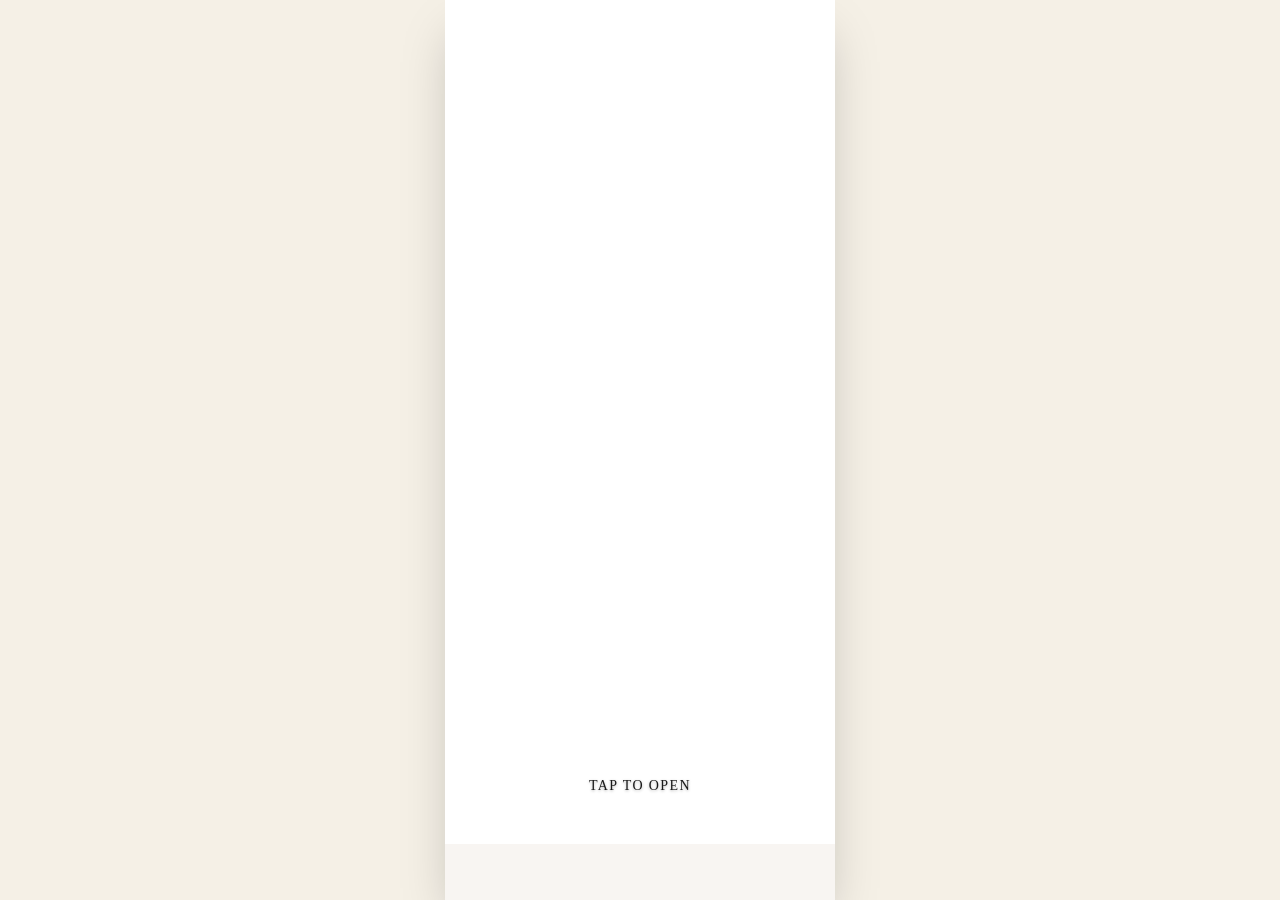
==== index.html @ 16e05631 "feat: add self-contained wedding invitation" ====
<!DOCTYPE html>
<html lang="en">
<head>
    <meta http-equiv="Content-Type" content="text/html; charset=UTF-8">
    <script>
      // Detect base path: if on GitHub Pages, use repository name subdirectory; otherwise use root
      const base = window.location.hostname.includes('github.io') ? '/wedding-Invitation/' : '/';
      document.write('<base href="' + base + '">');

      // SPA Routing Fix - ensures React Router knows how to serve /invite/... paths
      (function() {
        const path = window.location.pathname;
        if (path === base || path.endsWith('index.html')) {
          const targetPath = base + 'invite/demo-981d24';
          window.history.replaceState({}, '', targetPath);
        }
      })();
    </script>
    
    <meta name="viewport" content="width=device-width, initial-scale=1.0">
    <meta http-equiv="Cache-Control" content="no-cache, no-store, must-revalidate">
    <meta http-equiv="Pragma" content="no-cache">
    <meta http-equiv="Expires" content="0">
    <link rel="icon" type="image/x-icon" href="/assets/favicon.ico">
    <link rel="icon" type="image/svg+xml" href="/assets/favicon.ico">
    <link rel="apple-touch-icon" href="/assets/favicon.ico">
    <title>Our Wedding Invitation</title>
    <meta name="description" content="You are cordially invited to celebrate our special day with us.">
    <meta name="author" content="Ahmed & Hagar">

    <!-- Load Local Wedding Invitation Configuration -->
    <script src="/assets/invitation-config.js"></script>

    <!-- Google Fonts -->
    <link rel="preconnect" href="https://fonts.googleapis.com/">
    <link rel="preconnect" href="https://fonts.gstatic.com/" crossorigin="">
    <link href="/assets/css2" rel="stylesheet">
    <link rel="stylesheet" as="style" href="/assets/css2(1)" onload="this.onload=null;this.rel='stylesheet'">
    <noscript><link href="https://fonts.googleapis.com/css2?family=Alex+Brush&family=Cinzel:wght@400;500;600&family=Cormorant+Garamond:ital,wght@0,400;0,500;0,600;1,400;1,500&family=Dancing+Script:wght@400;500;600&family=Great+Vibes&family=Libre+Baskerville:ital,wght@0,400;0,700;1,400&family=Lora:ital,wght@0,400;0,500;0,600;1,400;1,500&family=Merriweather:ital,wght@0,300;0,400;0,700;1,300;1,400&display=swap" rel="stylesheet"></noscript>

    <script type="module" crossorigin="" src="/assets/index--6NqYhMF.js"></script>
    <link rel="stylesheet" crossorigin="" href="/assets/index-CdUtDg8Z.css">
</head>

<body>
    <div id="root">
      <div role="region" aria-label="Notifications (F8)" tabindex="-1" style="pointer-events: none;">
        <ol tabindex="-1" class="fixed top-0 z-[100] flex max-h-screen w-full flex-col-reverse p-4 sm:bottom-0 sm:right-0 sm:top-auto sm:flex-col md:max-w-[420px]"></ol>
      </div>
      <section aria-label="Notifications alt+T" tabindex="-1" aria-live="polite" aria-relevant="additions text" aria-atomic="false"></section>
      <div class="min-h-[100dvh] bg-[#f5f0e6] flex justify-center overflow-x-hidden">
        <div class="bg-background relative shadow-2xl overflow-hidden" style="opacity: 1; font-family: 'Cinzel Decorative'; width: min(100vw, 390px); min-height: 100dvh; max-width: 390px;">
          <div class="w-full overflow-hidden relative" style="height: 844px; background-color: rgb(255, 255, 255);">
            <div class="absolute inset-0 overflow-hidden" style="opacity: 0; transition: opacity 700ms ease-in; z-index: -1;">
              <video src="./assets/palm-zoom-theme-CXFg41UQ.mp4" class="absolute inset-0 w-full h-full" playsinline="" loop="" preload="auto" style="object-fit: cover;"></video>
              <div class="absolute inset-0" style="background-color: rgba(0, 0, 0, 0.1);"></div>
            </div>
            <div class="absolute inset-0 transition-opacity duration-500" style="opacity: 0; background: linear-gradient(135deg, rgb(245, 240, 230) 0%, rgb(235, 229, 217) 25%, rgb(232, 226, 213) 50%, rgb(240, 234, 217) 75%, rgb(245, 240, 230) 100%);">
              <div class="absolute inset-0" style="background-image: url(&quot;data:image/svg+xml,%3Csvg viewBox='0 0 200 200' xmlns='http://www.w3.org/2000/svg'%3E%3Cfilter id='noise'%3E%3CfeTurbulence type='fractalNoise' baseFrequency='0.65' numOctaves='3' stitchTiles='stitch'/%3E%3C/filter%3E%3Crect width='100%25' height='100%25' filter='url(%23noise)'/%3E%3C/svg%3E&quot;); opacity: 0.05; mix-blend-mode: multiply;"></div>
            </div>
            <div class="absolute inset-0 overflow-hidden" style="opacity: 1; transition: opacity 0.3s; z-index: 50; pointer-events: auto; background-color: transparent;">
              <video src="./assets/opening-animation.mp4" class="absolute inset-0 w-full h-full object-cover cursor-pointer" playsinline="" preload="auto" style="opacity: 1;"></video>
              <div class="absolute bottom-12 left-0 right-0 flex justify-center z-10" style="opacity: 1;">
                <p class="text-sm tracking-widest uppercase" style="color: rgb(26, 26, 26); font-family: Cinzel; text-shadow: rgba(0, 0, 0, 0.3) 0px 1px 3px;">Tap to open</p>
              </div>
            </div>
          </div>
        </div>
      </div>
    </div>
</body>
</html>
---- assets/index-CdUtDg8Z.css ----
@import"https://fonts.googleapis.com/css2?family=Playfair+Display:ital,wght@0,400;0,500;0,600;0,700;0,800;0,900;1,400;1,500&family=Inter:wght@300;400;500;600&family=Merriweather:ital,wght@0,300;0,400;0,700;1,300;1,400&family=Raleway:ital,wght@0,300;0,400;0,500;0,600;1,300;1,400&family=Abril+Fatface&family=Bebas+Neue&family=Oswald:wght@400;500;600;700&family=Righteous&family=Passion+One:wght@400;700;900&family=Bodoni+Moda:ital,wght@0,400;0,700;0,900;1,400;1,700&family=Cinzel+Decorative:wght@400;700;900&family=Yeseva+One&display=swap";*,:before,:after{--tw-border-spacing-x: 0;--tw-border-spacing-y: 0;--tw-translate-x: 0;--tw-translate-y: 0;--tw-rotate: 0;--tw-skew-x: 0;--tw-skew-y: 0;--tw-scale-x: 1;--tw-scale-y: 1;--tw-pan-x: ;--tw-pan-y: ;--tw-pinch-zoom: ;--tw-scroll-snap-strictness: proximity;--tw-gradient-from-position: ;--tw-gradient-via-position: ;--tw-gradient-to-position: ;--tw-ordinal: ;--tw-slashed-zero: ;--tw-numeric-figure: ;--tw-numeric-spacing: ;--tw-numeric-fraction: ;--tw-ring-inset: ;--tw-ring-offset-width: 0px;--tw-ring-offset-color: #fff;--tw-ring-color: rgb(59 130 246 / .5);--tw-ring-offset-shadow: 0 0 #0000;--tw-ring-shadow: 0 0 #0000;--tw-shadow: 0 0 #0000;--tw-shadow-colored: 0 0 #0000;--tw-blur: ;--tw-brightness: ;--tw-contrast: ;--tw-grayscale: ;--tw-hue-rotate: ;--tw-invert: ;--tw-saturate: ;--tw-sepia: ;--tw-drop-shadow: ;--tw-backdrop-blur: ;--tw-backdrop-brightness: ;--tw-backdrop-contrast: ;--tw-backdrop-grayscale: ;--tw-backdrop-hue-rotate: ;--tw-backdrop-invert: ;--tw-backdrop-opacity: ;--tw-backdrop-saturate: ;--tw-backdrop-sepia: ;--tw-contain-size: ;--tw-contain-layout: ;--tw-contain-paint: ;--tw-contain-style: }::backdrop{--tw-border-spacing-x: 0;--tw-border-spacing-y: 0;--tw-translate-x: 0;--tw-translate-y: 0;--tw-rotate: 0;--tw-skew-x: 0;--tw-skew-y: 0;--tw-scale-x: 1;--tw-scale-y: 1;--tw-pan-x: ;--tw-pan-y: ;--tw-pinch-zoom: ;--tw-scroll-snap-strictness: proximity;--tw-gradient-from-position: ;--tw-gradient-via-position: ;--tw-gradient-to-position: ;--tw-ordinal: ;--tw-slashed-zero: ;--tw-numeric-figure: ;--tw-numeric-spacing: ;--tw-numeric-fraction: ;--tw-ring-inset: ;--tw-ring-offset-width: 0px;--tw-ring-offset-color: #fff;--tw-ring-color: rgb(59 130 246 / .5);--tw-ring-offset-shadow: 0 0 #0000;--tw-ring-shadow: 0 0 #0000;--tw-shadow: 0 0 #0000;--tw-shadow-colored: 0 0 #0000;--tw-blur: ;--tw-brightness: ;--tw-contrast: ;--tw-grayscale: ;--tw-hue-rotate: ;--tw-invert: ;--tw-saturate: ;--tw-sepia: ;--tw-drop-shadow: ;--tw-backdrop-blur: ;--tw-backdrop-brightness: ;--tw-backdrop-contrast: ;--tw-backdrop-grayscale: ;--tw-backdrop-hue-rotate: ;--tw-backdrop-invert: ;--tw-backdrop-opacity: ;--tw-backdrop-saturate: ;--tw-backdrop-sepia: ;--tw-contain-size: ;--tw-contain-layout: ;--tw-contain-paint: ;--tw-contain-style: }*,:before,:after{box-sizing:border-box;border-width:0;border-style:solid;border-color:#e5e7eb}:before,:after{--tw-content: ""}html,:host{line-height:1.5;-webkit-text-size-adjust:100%;-moz-tab-size:4;-o-tab-size:4;tab-size:4;font-family:Inter,sans-serif;font-feature-settings:normal;font-variation-settings:normal;-webkit-tap-highlight-color:transparent}body{margin:0;line-height:inherit}hr{height:0;color:inherit;border-top-width:1px}abbr:where([title]){-webkit-text-decoration:underline dotted;text-decoration:underline dotted}h1,h2,h3,h4,h5,h6{font-size:inherit;font-weight:inherit}a{color:inherit;text-decoration:inherit}b,strong{font-weight:bolder}code,kbd,samp,pre{font-family:ui-monospace,SFMono-Regular,Menlo,Monaco,Consolas,Liberation Mono,Courier New,monospace;font-feature-settings:normal;font-variation-settings:normal;font-size:1em}small{font-size:80%}sub,sup{font-size:75%;line-height:0;position:relative;vertical-align:baseline}sub{bottom:-.25em}sup{top:-.5em}table{text-indent:0;border-color:inherit;border-collapse:collapse}button,input,optgroup,select,textarea{font-family:inherit;font-feature-settings:inherit;font-variation-settings:inherit;font-size:100%;font-weight:inherit;line-height:inherit;letter-spacing:inherit;color:inherit;margin:0;padding:0}button,select{text-transform:none}button,input:where([type=button]),input:where([type=reset]),input:where([type=submit]){-webkit-appearance:button;background-color:transparent;background-image:none}:-moz-focusring{outline:auto}:-moz-ui-invalid{box-shadow:none}progress{vertical-align:baseline}::-webkit-inner-spin-button,::-webkit-outer-spin-button{height:auto}[type=search]{-webkit-appearance:textfield;outline-offset:-2px}::-webkit-search-decoration{-webkit-appearance:none}::-webkit-file-upload-button{-webkit-appearance:button;font:inherit}summary{display:list-item}blockquote,dl,dd,h1,h2,h3,h4,h5,h6,hr,figure,p,pre{margin:0}fieldset{margin:0;padding:0}legend{padding:0}ol,ul,menu{list-style:none;margin:0;padding:0}dialog{padding:0}textarea{resize:vertical}input::-moz-placeholder,textarea::-moz-placeholder{opacity:1;color:#9ca3af}input::placeholder,textarea::placeholder{opacity:1;color:#9ca3af}button,[role=button]{cursor:pointer}:disabled{cursor:default}img,svg,video,canvas,audio,iframe,embed,object{display:block;vertical-align:middle}img,video{max-width:100%;height:auto}[hidden]:where(:not([hidden=until-found])){display:none}:root{--background: 35 30% 96%;--foreground: 350 35% 25%;--card: 35 40% 98%;--card-foreground: 350 35% 25%;--popover: 35 40% 98%;--popover-foreground: 350 35% 25%;--primary: 350 40% 35%;--primary-foreground: 35 30% 96%;--secondary: 35 25% 90%;--secondary-foreground: 350 35% 25%;--muted: 35 20% 92%;--muted-foreground: 350 20% 45%;--accent: 35 50% 85%;--accent-foreground: 350 35% 25%;--destructive: 0 84.2% 60.2%;--destructive-foreground: 210 40% 98%;--border: 35 25% 85%;--input: 35 25% 85%;--ring: 350 40% 35%;--radius: .5rem;--burgundy: 350 40% 35%;--burgundy-light: 350 35% 45%;--cream: 35 30% 96%;--cream-dark: 35 25% 90%;--gold: 42 70% 55%;--gold-light: 42 60% 70%;--sage: 140 20% 45%;--blush: 350 30% 90%;--sidebar-background: 0 0% 98%;--sidebar-foreground: 240 5.3% 26.1%;--sidebar-primary: 240 5.9% 10%;--sidebar-primary-foreground: 0 0% 98%;--sidebar-accent: 240 4.8% 95.9%;--sidebar-accent-foreground: 240 5.9% 10%;--sidebar-border: 220 13% 91%;--sidebar-ring: 217.2 91.2% 59.8%}.dark{--background: 350 30% 8%;--foreground: 35 30% 96%;--card: 350 25% 12%;--card-foreground: 35 30% 96%;--popover: 350 25% 12%;--popover-foreground: 35 30% 96%;--primary: 35 50% 85%;--primary-foreground: 350 30% 8%;--secondary: 350 20% 18%;--secondary-foreground: 35 30% 96%;--muted: 350 20% 18%;--muted-foreground: 35 20% 65%;--accent: 350 20% 18%;--accent-foreground: 35 30% 96%;--destructive: 0 62.8% 30.6%;--destructive-foreground: 210 40% 98%;--border: 350 20% 18%;--input: 350 20% 18%;--ring: 35 50% 85%;--sidebar-background: 240 5.9% 10%;--sidebar-foreground: 240 4.8% 95.9%;--sidebar-primary: 224.3 76.3% 48%;--sidebar-primary-foreground: 0 0% 100%;--sidebar-accent: 240 3.7% 15.9%;--sidebar-accent-foreground: 240 4.8% 95.9%;--sidebar-border: 240 3.7% 15.9%;--sidebar-ring: 217.2 91.2% 59.8%}*{border-color:hsl(var(--border))}body{background-color:hsl(var(--background));color:hsl(var(--foreground));-webkit-font-smoothing:antialiased;-moz-osx-font-smoothing:grayscale;font-family:Inter,sans-serif}h1,h2,h3,h4,h5,h6{font-family:Playfair Display,serif}.\!container{width:100%!important;margin-right:auto!important;margin-left:auto!important;padding-right:2rem!important;padding-left:2rem!important}.container{width:100%;margin-right:auto;margin-left:auto;padding-right:2rem;padding-left:2rem}@media (min-width: 1400px){.\!container{max-width:1400px!important}.container{max-width:1400px}}.sr-only{position:absolute;width:1px;height:1px;padding:0;margin:-1px;overflow:hidden;clip:rect(0,0,0,0);white-space:nowrap;border-width:0}.pointer-events-none{pointer-events:none}.pointer-events-auto{pointer-events:auto}.visible{visibility:visible}.invisible{visibility:hidden}.static{position:static}.fixed{position:fixed}.absolute{position:absolute}.relative{position:relative}.sticky{position:sticky}.-inset-4{top:-1rem;right:-1rem;bottom:-1rem;left:-1rem}.inset-0{top:0;right:0;bottom:0;left:0}.inset-4{top:1rem;right:1rem;bottom:1rem;left:1rem}.inset-x-0{left:0;right:0}.inset-y-0{top:0;bottom:0}.-bottom-12{bottom:-3rem}.-bottom-2{bottom:-.5rem}.-bottom-20{bottom:-5rem}.-bottom-4{bottom:-1rem}.-left-12{left:-3rem}.-left-2{left:-.5rem}.-left-20{left:-5rem}.-left-3{left:-.75rem}.-left-4{left:-1rem}.-right-1{right:-.25rem}.-right-12{right:-3rem}.-right-2{right:-.5rem}.-right-20{right:-5rem}.-right-3{right:-.75rem}.-right-4{right:-1rem}.-top-1{top:-.25rem}.-top-12{top:-3rem}.-top-2{top:-.5rem}.-top-20{top:-5rem}.-top-4{top:-1rem}.bottom-0{bottom:0}.bottom-12{bottom:3rem}.bottom-2{bottom:.5rem}.bottom-20{bottom:5rem}.bottom-24{bottom:6rem}.bottom-28{bottom:7rem}.bottom-4{bottom:1rem}.bottom-6{bottom:1.5rem}.bottom-8{bottom:2rem}.left-0{left:0}.left-1{left:.25rem}.left-1\/2{left:50%}.left-10{left:2.5rem}.left-2{left:.5rem}.left-3{left:.75rem}.left-4{left:1rem}.left-\[5\%\]{left:5%}.left-\[50\%\]{left:50%}.left-\[60\%\]{left:60%}.right-0{right:0}.right-0\.5{right:.125rem}.right-1{right:.25rem}.right-10{right:2.5rem}.right-2{right:.5rem}.right-24{right:6rem}.right-3{right:.75rem}.right-4{right:1rem}.right-5{right:1.25rem}.right-6{right:1.5rem}.right-8{right:2rem}.right-\[5\%\]{right:5%}.right-full{right:100%}.top-0{top:0}.top-0\.5{top:.125rem}.top-1{top:.25rem}.top-1\.5{top:.375rem}.top-1\/2{top:50%}.top-12{top:3rem}.top-2{top:.5rem}.top-20{top:5rem}.top-24{top:6rem}.top-3{top:.75rem}.top-3\.5{top:.875rem}.top-4{top:1rem}.top-5{top:1.25rem}.top-8{top:2rem}.top-\[1px\]{top:1px}.top-\[50\%\]{top:50%}.top-\[60\%\]{top:60%}.top-full{top:100%}.z-0{z-index:0}.z-10{z-index:10}.z-20{z-index:20}.z-30{z-index:30}.z-40{z-index:40}.z-50{z-index:50}.z-\[100\]{z-index:100}.z-\[1\]{z-index:1}.z-\[9998\]{z-index:9998}.z-\[9999\]{z-index:9999}.col-span-2{grid-column:span 2 / span 2}.-mx-1{margin-left:-.25rem;margin-right:-.25rem}.-mx-4{margin-left:-1rem;margin-right:-1rem}.-my-8{margin-top:-2rem;margin-bottom:-2rem}.mx-2{margin-left:.5rem;margin-right:.5rem}.mx-3\.5{margin-left:.875rem;margin-right:.875rem}.mx-auto{margin-left:auto;margin-right:auto}.my-0\.5{margin-top:.125rem;margin-bottom:.125rem}.my-1{margin-top:.25rem;margin-bottom:.25rem}.my-2{margin-top:.5rem;margin-bottom:.5rem}.my-5{margin-top:1.25rem;margin-bottom:1.25rem}.-ml-0{margin-left:-0px}.-ml-4{margin-left:-1rem}.-mt-4{margin-top:-1rem}.mb-0\.5{margin-bottom:.125rem}.mb-1{margin-bottom:.25rem}.mb-1\.5{margin-bottom:.375rem}.mb-10{margin-bottom:2.5rem}.mb-12{margin-bottom:3rem}.mb-14{margin-bottom:3.5rem}.mb-16{margin-bottom:4rem}.mb-2{margin-bottom:.5rem}.mb-20{margin-bottom:5rem}.mb-3{margin-bottom:.75rem}.mb-4{margin-bottom:1rem}.mb-5{margin-bottom:1.25rem}.mb-6{margin-bottom:1.5rem}.mb-7{margin-bottom:1.75rem}.mb-8{margin-bottom:2rem}.ml-0\.5{margin-left:.125rem}.ml-1{margin-left:.25rem}.ml-2{margin-left:.5rem}.ml-4{margin-left:1rem}.ml-6{margin-left:1.5rem}.ml-auto{margin-left:auto}.mr-1{margin-right:.25rem}.mr-2{margin-right:.5rem}.mr-\[0\.3em\]{margin-right:.3em}.mt-0{margin-top:0}.mt-0\.5{margin-top:.125rem}.mt-1{margin-top:.25rem}.mt-1\.5{margin-top:.375rem}.mt-10{margin-top:2.5rem}.mt-12{margin-top:3rem}.mt-16{margin-top:4rem}.mt-2{margin-top:.5rem}.mt-24{margin-top:6rem}.mt-3{margin-top:.75rem}.mt-4{margin-top:1rem}.mt-5{margin-top:1.25rem}.mt-6{margin-top:1.5rem}.mt-7{margin-top:1.75rem}.mt-8{margin-top:2rem}.mt-auto{margin-top:auto}.line-clamp-1{overflow:hidden;display:-webkit-box;-webkit-box-orient:vertical;-webkit-line-clamp:1}.line-clamp-2{overflow:hidden;display:-webkit-box;-webkit-box-orient:vertical;-webkit-line-clamp:2}.\!block{display:block!important}.block{display:block}.inline-block{display:inline-block}.inline{display:inline}.flex{display:flex}.inline-flex{display:inline-flex}.table{display:table}.grid{display:grid}.contents{display:contents}.hidden{display:none}.aspect-\[16\/10\]{aspect-ratio:16/10}.aspect-\[3\/3\.5\]{aspect-ratio:3/3.5}.aspect-\[4\/3\]{aspect-ratio:4/3}.aspect-\[4\/5\]{aspect-ratio:4/5}.aspect-\[9\/16\]{aspect-ratio:9/16}.aspect-\[9\/19\.5\]{aspect-ratio:9/19.5}.aspect-square{aspect-ratio:1 / 1}.aspect-video{aspect-ratio:16 / 9}.size-4{width:1rem;height:1rem}.h-0{height:0px}.h-0\.5{height:.125rem}.h-1{height:.25rem}.h-1\.5{height:.375rem}.h-10{height:2.5rem}.h-11{height:2.75rem}.h-12{height:3rem}.h-14{height:3.5rem}.h-16{height:4rem}.h-2{height:.5rem}.h-2\.5{height:.625rem}.h-20{height:5rem}.h-24{height:6rem}.h-28{height:7rem}.h-3{height:.75rem}.h-3\.5{height:.875rem}.h-32{height:8rem}.h-4{height:1rem}.h-40{height:10rem}.h-48{height:12rem}.h-5{height:1.25rem}.h-6{height:1.5rem}.h-60{height:15rem}.h-7{height:1.75rem}.h-8{height:2rem}.h-80{height:20rem}.h-9{height:2.25rem}.h-96{height:24rem}.h-\[1px\]{height:1px}.h-\[2px\]{height:2px}.h-\[400px\]{height:400px}.h-\[520px\]{height:520px}.h-\[600px\]{height:600px}.h-\[72px\]{height:72px}.h-\[var\(--radix-navigation-menu-viewport-height\)\]{height:var(--radix-navigation-menu-viewport-height)}.h-\[var\(--radix-select-trigger-height\)\]{height:var(--radix-select-trigger-height)}.h-auto{height:auto}.h-full{height:100%}.h-px{height:1px}.h-svh{height:100svh}.max-h-24{max-height:6rem}.max-h-80{max-height:20rem}.max-h-96{max-height:24rem}.max-h-\[140px\]{max-height:140px}.max-h-\[300px\]{max-height:300px}.max-h-\[70vh\]{max-height:70vh}.max-h-\[80vh\]{max-height:80vh}.max-h-\[calc\(100vh-4rem\)\]{max-height:calc(100vh - 4rem)}.max-h-screen{max-height:100vh}.min-h-0{min-height:0px}.min-h-\[100dvh\]{min-height:100dvh}.min-h-\[60px\]{min-height:60px}.min-h-\[60vh\]{min-height:60vh}.min-h-\[700px\]{min-height:700px}.min-h-\[80px\]{min-height:80px}.min-h-\[844px\]{min-height:844px}.min-h-\[96px\]{min-height:96px}.min-h-screen{min-height:100vh}.min-h-svh{min-height:100svh}.w-0{width:0px}.w-1{width:.25rem}.w-1\.5{width:.375rem}.w-10{width:2.5rem}.w-11{width:2.75rem}.w-12{width:3rem}.w-14{width:3.5rem}.w-16{width:4rem}.w-2{width:.5rem}.w-2\.5{width:.625rem}.w-20{width:5rem}.w-24{width:6rem}.w-28{width:7rem}.w-3{width:.75rem}.w-3\.5{width:.875rem}.w-3\/4{width:75%}.w-32{width:8rem}.w-4{width:1rem}.w-5{width:1.25rem}.w-6{width:1.5rem}.w-60{width:15rem}.w-64{width:16rem}.w-7{width:1.75rem}.w-72{width:18rem}.w-8{width:2rem}.w-80{width:20rem}.w-9{width:2.25rem}.w-96{width:24rem}.w-\[--sidebar-width\]{width:var(--sidebar-width)}.w-\[100px\]{width:100px}.w-\[110px\]{width:110px}.w-\[140px\]{width:140px}.w-\[160px\]{width:160px}.w-\[1px\]{width:1px}.w-\[380px\]{width:380px}.w-\[4\.5em\]{width:4.5em}.w-\[55\%\]{width:55%}.w-\[600px\]{width:600px}.w-\[70px\]{width:70px}.w-\[72px\]{width:72px}.w-\[800px\]{width:800px}.w-\[80px\]{width:80px}.w-\[85px\]{width:85px}.w-auto{width:auto}.w-fit{width:-moz-fit-content;width:fit-content}.w-full{width:100%}.w-max{width:-moz-max-content;width:max-content}.w-px{width:1px}.min-w-0{min-width:0px}.min-w-5{min-width:1.25rem}.min-w-\[100px\]{min-width:100px}.min-w-\[120px\]{min-width:120px}.min-w-\[12rem\]{min-width:12rem}.min-w-\[150px\]{min-width:150px}.min-w-\[200px\]{min-width:200px}.min-w-\[70vw\]{min-width:70vw}.min-w-\[72vw\]{min-width:72vw}.min-w-\[8rem\]{min-width:8rem}.min-w-\[var\(--radix-select-trigger-width\)\]{min-width:var(--radix-select-trigger-width)}.max-w-2xl{max-width:42rem}.max-w-3xl{max-width:48rem}.max-w-4xl{max-width:56rem}.max-w-5xl{max-width:64rem}.max-w-6xl{max-width:72rem}.max-w-\[--skeleton-width\]{max-width:var(--skeleton-width)}.max-w-\[120px\]{max-width:120px}.max-w-\[180px\]{max-width:180px}.max-w-\[200px\]{max-width:200px}.max-w-\[250px\]{max-width:250px}.max-w-\[280px\]{max-width:280px}.max-w-\[400px\]{max-width:400px}.max-w-\[65\%\]{max-width:65%}.max-w-\[85\%\]{max-width:85%}.max-w-\[90\%\]{max-width:90%}.max-w-\[calc\(100vw-2rem\)\]{max-width:calc(100vw - 2rem)}.max-w-full{max-width:100%}.max-w-lg{max-width:32rem}.max-w-max{max-width:-moz-max-content;max-width:max-content}.max-w-md{max-width:28rem}.max-w-none{max-width:none}.max-w-sm{max-width:24rem}.max-w-xl{max-width:36rem}.max-w-xs{max-width:20rem}.flex-1{flex:1 1 0%}.flex-shrink-0,.shrink-0{flex-shrink:0}.grow{flex-grow:1}.grow-0{flex-grow:0}.basis-full{flex-basis:100%}.caption-bottom{caption-side:bottom}.border-collapse{border-collapse:collapse}.origin-top-left{transform-origin:top left}.-translate-x-1\/2{--tw-translate-x: -50%;transform:translate(var(--tw-translate-x),var(--tw-translate-y)) rotate(var(--tw-rotate)) skew(var(--tw-skew-x)) skewY(var(--tw-skew-y)) scaleX(var(--tw-scale-x)) scaleY(var(--tw-scale-y))}.-translate-x-px{--tw-translate-x: -1px;transform:translate(var(--tw-translate-x),var(--tw-translate-y)) rotate(var(--tw-rotate)) skew(var(--tw-skew-x)) skewY(var(--tw-skew-y)) scaleX(var(--tw-scale-x)) scaleY(var(--tw-scale-y))}.-translate-y-1\/2{--tw-translate-y: -50%;transform:translate(var(--tw-translate-x),var(--tw-translate-y)) rotate(var(--tw-rotate)) skew(var(--tw-skew-x)) skewY(var(--tw-skew-y)) scaleX(var(--tw-scale-x)) scaleY(var(--tw-scale-y))}.translate-x-\[-50\%\]{--tw-translate-x: -50%;transform:translate(var(--tw-translate-x),var(--tw-translate-y)) rotate(var(--tw-rotate)) skew(var(--tw-skew-x)) skewY(var(--tw-skew-y)) scaleX(var(--tw-scale-x)) scaleY(var(--tw-scale-y))}.translate-x-px{--tw-translate-x: 1px;transform:translate(var(--tw-translate-x),var(--tw-translate-y)) rotate(var(--tw-rotate)) skew(var(--tw-skew-x)) skewY(var(--tw-skew-y)) scaleX(var(--tw-scale-x)) scaleY(var(--tw-scale-y))}.translate-y-\[-50\%\]{--tw-translate-y: -50%;transform:translate(var(--tw-translate-x),var(--tw-translate-y)) rotate(var(--tw-rotate)) skew(var(--tw-skew-x)) skewY(var(--tw-skew-y)) scaleX(var(--tw-scale-x)) scaleY(var(--tw-scale-y))}.rotate-45{--tw-rotate: 45deg;transform:translate(var(--tw-translate-x),var(--tw-translate-y)) rotate(var(--tw-rotate)) skew(var(--tw-skew-x)) skewY(var(--tw-skew-y)) scaleX(var(--tw-scale-x)) scaleY(var(--tw-scale-y))}.rotate-90{--tw-rotate: 90deg;transform:translate(var(--tw-translate-x),var(--tw-translate-y)) rotate(var(--tw-rotate)) skew(var(--tw-skew-x)) skewY(var(--tw-skew-y)) scaleX(var(--tw-scale-x)) scaleY(var(--tw-scale-y))}.scale-110{--tw-scale-x: 1.1;--tw-scale-y: 1.1;transform:translate(var(--tw-translate-x),var(--tw-translate-y)) rotate(var(--tw-rotate)) skew(var(--tw-skew-x)) skewY(var(--tw-skew-y)) scaleX(var(--tw-scale-x)) scaleY(var(--tw-scale-y))}.scale-y-\[-1\]{--tw-scale-y: -1;transform:translate(var(--tw-translate-x),var(--tw-translate-y)) rotate(var(--tw-rotate)) skew(var(--tw-skew-x)) skewY(var(--tw-skew-y)) scaleX(var(--tw-scale-x)) scaleY(var(--tw-scale-y))}.transform{transform:translate(var(--tw-translate-x),var(--tw-translate-y)) rotate(var(--tw-rotate)) skew(var(--tw-skew-x)) skewY(var(--tw-skew-y)) scaleX(var(--tw-scale-x)) scaleY(var(--tw-scale-y))}.animate-pulse{animation:pulse 2s cubic-bezier(.4,0,.6,1) infinite}@keyframes spin{to{transform:rotate(360deg)}}.animate-spin{animation:spin 1s linear infinite}.cursor-default{cursor:default}.cursor-grab{cursor:grab}.cursor-not-allowed{cursor:not-allowed}.cursor-pointer{cursor:pointer}.touch-none{touch-action:none}.touch-pan-y{--tw-pan-y: pan-y;touch-action:var(--tw-pan-x) var(--tw-pan-y) var(--tw-pinch-zoom)}.select-none{-webkit-user-select:none;-moz-user-select:none;user-select:none}.resize-none{resize:none}.resize{resize:both}.snap-x{scroll-snap-type:x var(--tw-scroll-snap-strictness)}.snap-mandatory{--tw-scroll-snap-strictness: mandatory}.snap-center{scroll-snap-align:center}.list-none{list-style-type:none}.grid-cols-1{grid-template-columns:repeat(1,minmax(0,1fr))}.grid-cols-2{grid-template-columns:repeat(2,minmax(0,1fr))}.grid-cols-3{grid-template-columns:repeat(3,minmax(0,1fr))}.grid-cols-4{grid-template-columns:repeat(4,minmax(0,1fr))}.grid-cols-5{grid-template-columns:repeat(5,minmax(0,1fr))}.grid-cols-8{grid-template-columns:repeat(8,minmax(0,1fr))}.flex-row{flex-direction:row}.flex-row-reverse{flex-direction:row-reverse}.flex-col{flex-direction:column}.flex-col-reverse{flex-direction:column-reverse}.flex-wrap{flex-wrap:wrap}.items-start{align-items:flex-start}.items-end{align-items:flex-end}.items-center{align-items:center}.items-baseline{align-items:baseline}.items-stretch{align-items:stretch}.justify-start{justify-content:flex-start}.justify-end{justify-content:flex-end}.justify-center{justify-content:center}.justify-between{justify-content:space-between}.gap-0\.5{gap:.125rem}.gap-1{gap:.25rem}.gap-1\.5{gap:.375rem}.gap-10{gap:2.5rem}.gap-2{gap:.5rem}.gap-2\.5{gap:.625rem}.gap-3{gap:.75rem}.gap-4{gap:1rem}.gap-6{gap:1.5rem}.gap-8{gap:2rem}.gap-\[1px\]{gap:1px}.-space-x-2>:not([hidden])~:not([hidden]){--tw-space-x-reverse: 0;margin-right:calc(-.5rem * var(--tw-space-x-reverse));margin-left:calc(-.5rem * calc(1 - var(--tw-space-x-reverse)))}.space-x-1>:not([hidden])~:not([hidden]){--tw-space-x-reverse: 0;margin-right:calc(.25rem * var(--tw-space-x-reverse));margin-left:calc(.25rem * calc(1 - var(--tw-space-x-reverse)))}.space-x-2>:not([hidden])~:not([hidden]){--tw-space-x-reverse: 0;margin-right:calc(.5rem * var(--tw-space-x-reverse));margin-left:calc(.5rem * calc(1 - var(--tw-space-x-reverse)))}.space-x-4>:not([hidden])~:not([hidden]){--tw-space-x-reverse: 0;margin-right:calc(1rem * var(--tw-space-x-reverse));margin-left:calc(1rem * calc(1 - var(--tw-space-x-reverse)))}.space-y-0>:not([hidden])~:not([hidden]){--tw-space-y-reverse: 0;margin-top:calc(0px * calc(1 - var(--tw-space-y-reverse)));margin-bottom:calc(0px * var(--tw-space-y-reverse))}.space-y-0\.5>:not([hidden])~:not([hidden]){--tw-space-y-reverse: 0;margin-top:calc(.125rem * calc(1 - var(--tw-space-y-reverse)));margin-bottom:calc(.125rem * var(--tw-space-y-reverse))}.space-y-1>:not([hidden])~:not([hidden]){--tw-space-y-reverse: 0;margin-top:calc(.25rem * calc(1 - var(--tw-space-y-reverse)));margin-bottom:calc(.25rem * var(--tw-space-y-reverse))}.space-y-1\.5>:not([hidden])~:not([hidden]){--tw-space-y-reverse: 0;margin-top:calc(.375rem * calc(1 - var(--tw-space-y-reverse)));margin-bottom:calc(.375rem * var(--tw-space-y-reverse))}.space-y-10>:not([hidden])~:not([hidden]){--tw-space-y-reverse: 0;margin-top:calc(2.5rem * calc(1 - var(--tw-space-y-reverse)));margin-bottom:calc(2.5rem * var(--tw-space-y-reverse))}.space-y-2>:not([hidden])~:not([hidden]){--tw-space-y-reverse: 0;margin-top:calc(.5rem * calc(1 - var(--tw-space-y-reverse)));margin-bottom:calc(.5rem * var(--tw-space-y-reverse))}.space-y-24>:not([hidden])~:not([hidden]){--tw-space-y-reverse: 0;margin-top:calc(6rem * calc(1 - var(--tw-space-y-reverse)));margin-bottom:calc(6rem * var(--tw-space-y-reverse))}.space-y-3>:not([hidden])~:not([hidden]){--tw-space-y-reverse: 0;margin-top:calc(.75rem * calc(1 - var(--tw-space-y-reverse)));margin-bottom:calc(.75rem * var(--tw-space-y-reverse))}.space-y-4>:not([hidden])~:not([hidden]){--tw-space-y-reverse: 0;margin-top:calc(1rem * calc(1 - var(--tw-space-y-reverse)));margin-bottom:calc(1rem * var(--tw-space-y-reverse))}.space-y-5>:not([hidden])~:not([hidden]){--tw-space-y-reverse: 0;margin-top:calc(1.25rem * calc(1 - var(--tw-space-y-reverse)));margin-bottom:calc(1.25rem * var(--tw-space-y-reverse))}.space-y-6>:not([hidden])~:not([hidden]){--tw-space-y-reverse: 0;margin-top:calc(1.5rem * calc(1 - var(--tw-space-y-reverse)));margin-bottom:calc(1.5rem * var(--tw-space-y-reverse))}.space-y-8>:not([hidden])~:not([hidden]){--tw-space-y-reverse: 0;margin-top:calc(2rem * calc(1 - var(--tw-space-y-reverse)));margin-bottom:calc(2rem * var(--tw-space-y-reverse))}.overflow-auto{overflow:auto}.overflow-hidden{overflow:hidden}.overflow-x-auto{overflow-x:auto}.overflow-y-auto{overflow-y:auto}.overflow-x-hidden{overflow-x:hidden}.truncate{overflow:hidden;text-overflow:ellipsis;white-space:nowrap}.whitespace-nowrap{white-space:nowrap}.whitespace-pre-line{white-space:pre-line}.whitespace-pre-wrap{white-space:pre-wrap}.break-words{overflow-wrap:break-word}.break-all{word-break:break-all}.rounded{border-radius:.25rem}.rounded-2xl{border-radius:1rem}.rounded-3xl{border-radius:1.5rem}.rounded-\[0\.5px\]{border-radius:.5px}.rounded-\[2\.5rem\]{border-radius:2.5rem}.rounded-\[2px\]{border-radius:2px}.rounded-\[2rem\]{border-radius:2rem}.rounded-\[3rem\]{border-radius:3rem}.rounded-\[inherit\]{border-radius:inherit}.rounded-full{border-radius:9999px}.rounded-lg{border-radius:var(--radius)}.rounded-md{border-radius:calc(var(--radius) - 2px)}.rounded-sm{border-radius:calc(var(--radius) - 4px)}.rounded-xl{border-radius:.75rem}.rounded-b-2xl{border-bottom-right-radius:1rem;border-bottom-left-radius:1rem}.rounded-b-xl{border-bottom-right-radius:.75rem;border-bottom-left-radius:.75rem}.rounded-t-2xl{border-top-left-radius:1rem;border-top-right-radius:1rem}.rounded-t-\[10px\]{border-top-left-radius:10px;border-top-right-radius:10px}.rounded-t-xl{border-top-left-radius:.75rem;border-top-right-radius:.75rem}.rounded-bl-md{border-bottom-left-radius:calc(var(--radius) - 2px)}.rounded-bl-xl{border-bottom-left-radius:.75rem}.rounded-br-md{border-bottom-right-radius:calc(var(--radius) - 2px)}.rounded-tl-sm{border-top-left-radius:calc(var(--radius) - 4px)}.border{border-width:1px}.border-0{border-width:0px}.border-2{border-width:2px}.border-\[1\.5px\]{border-width:1.5px}.border-y{border-top-width:1px;border-bottom-width:1px}.border-b{border-bottom-width:1px}.border-b-2{border-bottom-width:2px}.border-l{border-left-width:1px}.border-l-2{border-left-width:2px}.border-r{border-right-width:1px}.border-t{border-top-width:1px}.border-t-0{border-top-width:0px}.border-t-2{border-top-width:2px}.border-dashed{border-style:dashed}.border-dotted{border-style:dotted}.border-\[\#c9b896\]\/40{border-color:#c9b89666}.border-\[--color-border\]{border-color:var(--color-border)}.border-accent\/20{border-color:hsl(var(--accent) / .2)}.border-amber-200{--tw-border-opacity: 1;border-color:rgb(253 230 138 / var(--tw-border-opacity, 1))}.border-amber-300{--tw-border-opacity: 1;border-color:rgb(252 211 77 / var(--tw-border-opacity, 1))}.border-amber-500{--tw-border-opacity: 1;border-color:rgb(245 158 11 / var(--tw-border-opacity, 1))}.border-amber-500\/20{border-color:#f59e0b33}.border-amber-500\/30{border-color:#f59e0b4d}.border-amber-500\/50{border-color:#f59e0b80}.border-black\/5{border-color:#0000000d}.border-blue-500\/20{border-color:#3b82f633}.border-border{border-color:hsl(var(--border))}.border-border\/50{border-color:hsl(var(--border) / .5)}.border-card{border-color:hsl(var(--card))}.border-destructive{border-color:hsl(var(--destructive))}.border-destructive\/20{border-color:hsl(var(--destructive) / .2)}.border-destructive\/50{border-color:hsl(var(--destructive) / .5)}.border-foreground{border-color:hsl(var(--foreground))}.border-gold\/20{border-color:hsl(var(--gold) / .2)}.border-green-200{--tw-border-opacity: 1;border-color:rgb(187 247 208 / var(--tw-border-opacity, 1))}.border-green-500\/20{border-color:#22c55e33}.border-green-500\/30{border-color:#22c55e4d}.border-input{border-color:hsl(var(--input))}.border-muted-foreground\/40{border-color:hsl(var(--muted-foreground) / .4)}.border-orange-500\/20{border-color:#f9731633}.border-pink-200{--tw-border-opacity: 1;border-color:rgb(251 207 232 / var(--tw-border-opacity, 1))}.border-pink-500\/20{border-color:#ec489933}.border-primary{border-color:hsl(var(--primary))}.border-primary-foreground\/20{border-color:hsl(var(--primary-foreground) / .2)}.border-primary\/10{border-color:hsl(var(--primary) / .1)}.border-primary\/20{border-color:hsl(var(--primary) / .2)}.border-primary\/25{border-color:hsl(var(--primary) / .25)}.border-primary\/30{border-color:hsl(var(--primary) / .3)}.border-primary\/50{border-color:hsl(var(--primary) / .5)}.border-purple-200{--tw-border-opacity: 1;border-color:rgb(233 213 255 / var(--tw-border-opacity, 1))}.border-purple-500\/20{border-color:#a855f733}.border-red-500\/20{border-color:#ef444433}.border-sidebar-border{border-color:hsl(var(--sidebar-border))}.border-stone-200{--tw-border-opacity: 1;border-color:rgb(231 229 228 / var(--tw-border-opacity, 1))}.border-transparent{border-color:transparent}.border-white\/20{border-color:#fff3}.border-white\/30{border-color:#ffffff4d}.border-yellow-500\/20{border-color:#eab30833}.border-l-transparent{border-left-color:transparent}.border-t-transparent{border-top-color:transparent}.bg-\[\#25D366\]{--tw-bg-opacity: 1;background-color:rgb(37 211 102 / var(--tw-bg-opacity, 1))}.bg-\[\#f5f0e6\]{--tw-bg-opacity: 1;background-color:rgb(245 240 230 / var(--tw-bg-opacity, 1))}.bg-\[--color-bg\]{background-color:var(--color-bg)}.bg-accent{background-color:hsl(var(--accent))}.bg-accent\/10{background-color:hsl(var(--accent) / .1)}.bg-accent\/40{background-color:hsl(var(--accent) / .4)}.bg-amber-100{--tw-bg-opacity: 1;background-color:rgb(254 243 199 / var(--tw-bg-opacity, 1))}.bg-amber-400{--tw-bg-opacity: 1;background-color:rgb(251 191 36 / var(--tw-bg-opacity, 1))}.bg-amber-50{--tw-bg-opacity: 1;background-color:rgb(255 251 235 / var(--tw-bg-opacity, 1))}.bg-amber-500{--tw-bg-opacity: 1;background-color:rgb(245 158 11 / var(--tw-bg-opacity, 1))}.bg-amber-500\/10{background-color:#f59e0b1a}.bg-amber-500\/20{background-color:#f59e0b33}.bg-amber-500\/5{background-color:#f59e0b0d}.bg-amber-600{--tw-bg-opacity: 1;background-color:rgb(217 119 6 / var(--tw-bg-opacity, 1))}.bg-background{background-color:hsl(var(--background))}.bg-background\/50{background-color:hsl(var(--background) / .5)}.bg-background\/60{background-color:hsl(var(--background) / .6)}.bg-background\/80{background-color:hsl(var(--background) / .8)}.bg-background\/95{background-color:hsl(var(--background) / .95)}.bg-black\/0{background-color:#0000}.bg-black\/10{background-color:#0000001a}.bg-black\/20{background-color:#0003}.bg-black\/50{background-color:#00000080}.bg-black\/60{background-color:#0009}.bg-black\/80{background-color:#000c}.bg-black\/90{background-color:#000000e6}.bg-blue-50{--tw-bg-opacity: 1;background-color:rgb(239 246 255 / var(--tw-bg-opacity, 1))}.bg-blue-500\/10{background-color:#3b82f61a}.bg-blue-500\/5{background-color:#3b82f60d}.bg-blush\/30{background-color:hsl(var(--blush) / .3)}.bg-blush\/5{background-color:hsl(var(--blush) / .05)}.bg-blush\/50{background-color:hsl(var(--blush) / .5)}.bg-border{background-color:hsl(var(--border))}.bg-card{background-color:hsl(var(--card))}.bg-card\/50{background-color:hsl(var(--card) / .5)}.bg-cyan-50{--tw-bg-opacity: 1;background-color:rgb(236 254 255 / var(--tw-bg-opacity, 1))}.bg-destructive{background-color:hsl(var(--destructive))}.bg-destructive\/10{background-color:hsl(var(--destructive) / .1)}.bg-destructive\/90{background-color:hsl(var(--destructive) / .9)}.bg-emerald-50{--tw-bg-opacity: 1;background-color:rgb(236 253 245 / var(--tw-bg-opacity, 1))}.bg-foreground{background-color:hsl(var(--foreground))}.bg-foreground\/80{background-color:hsl(var(--foreground) / .8)}.bg-gold\/10{background-color:hsl(var(--gold) / .1)}.bg-gold\/15{background-color:hsl(var(--gold) / .15)}.bg-gold\/20{background-color:hsl(var(--gold) / .2)}.bg-gold\/5{background-color:hsl(var(--gold) / .05)}.bg-green-100{--tw-bg-opacity: 1;background-color:rgb(220 252 231 / var(--tw-bg-opacity, 1))}.bg-green-50{--tw-bg-opacity: 1;background-color:rgb(240 253 244 / var(--tw-bg-opacity, 1))}.bg-green-500{--tw-bg-opacity: 1;background-color:rgb(34 197 94 / var(--tw-bg-opacity, 1))}.bg-green-500\/10{background-color:#22c55e1a}.bg-green-500\/20{background-color:#22c55e33}.bg-green-500\/5{background-color:#22c55e0d}.bg-indigo-50{--tw-bg-opacity: 1;background-color:rgb(238 242 255 / var(--tw-bg-opacity, 1))}.bg-indigo-500\/10{background-color:#6366f11a}.bg-lime-50{--tw-bg-opacity: 1;background-color:rgb(247 254 231 / var(--tw-bg-opacity, 1))}.bg-muted{background-color:hsl(var(--muted))}.bg-muted-foreground\/30{background-color:hsl(var(--muted-foreground) / .3)}.bg-muted-foreground\/40{background-color:hsl(var(--muted-foreground) / .4)}.bg-muted\/20{background-color:hsl(var(--muted) / .2)}.bg-muted\/30{background-color:hsl(var(--muted) / .3)}.bg-muted\/50{background-color:hsl(var(--muted) / .5)}.bg-muted\/60{background-color:hsl(var(--muted) / .6)}.bg-orange-50{--tw-bg-opacity: 1;background-color:rgb(255 247 237 / var(--tw-bg-opacity, 1))}.bg-orange-500\/10{background-color:#f973161a}.bg-orange-500\/5{background-color:#f973160d}.bg-pink-100{--tw-bg-opacity: 1;background-color:rgb(252 231 243 / var(--tw-bg-opacity, 1))}.bg-pink-50{--tw-bg-opacity: 1;background-color:rgb(253 242 248 / var(--tw-bg-opacity, 1))}.bg-pink-500\/10{background-color:#ec48991a}.bg-pink-500\/5{background-color:#ec48990d}.bg-pink-600{--tw-bg-opacity: 1;background-color:rgb(219 39 119 / var(--tw-bg-opacity, 1))}.bg-popover{background-color:hsl(var(--popover))}.bg-primary{background-color:hsl(var(--primary))}.bg-primary-foreground\/10{background-color:hsl(var(--primary-foreground) / .1)}.bg-primary\/10{background-color:hsl(var(--primary) / .1)}.bg-primary\/15{background-color:hsl(var(--primary) / .15)}.bg-primary\/20{background-color:hsl(var(--primary) / .2)}.bg-primary\/30{background-color:hsl(var(--primary) / .3)}.bg-primary\/5{background-color:hsl(var(--primary) / .05)}.bg-purple-100{--tw-bg-opacity: 1;background-color:rgb(243 232 255 / var(--tw-bg-opacity, 1))}.bg-purple-50{--tw-bg-opacity: 1;background-color:rgb(250 245 255 / var(--tw-bg-opacity, 1))}.bg-purple-500\/10{background-color:#a855f71a}.bg-purple-500\/20{background-color:#a855f733}.bg-purple-600{--tw-bg-opacity: 1;background-color:rgb(147 51 234 / var(--tw-bg-opacity, 1))}.bg-red-100{--tw-bg-opacity: 1;background-color:rgb(254 226 226 / var(--tw-bg-opacity, 1))}.bg-red-500\/10{background-color:#ef44441a}.bg-rose-50{--tw-bg-opacity: 1;background-color:rgb(255 241 242 / var(--tw-bg-opacity, 1))}.bg-secondary{background-color:hsl(var(--secondary))}.bg-secondary\/30{background-color:hsl(var(--secondary) / .3)}.bg-secondary\/50{background-color:hsl(var(--secondary) / .5)}.bg-secondary\/60{background-color:hsl(var(--secondary) / .6)}.bg-sidebar{background-color:hsl(var(--sidebar-background))}.bg-sidebar-border{background-color:hsl(var(--sidebar-border))}.bg-stone-50{--tw-bg-opacity: 1;background-color:rgb(250 250 249 / var(--tw-bg-opacity, 1))}.bg-teal-50{--tw-bg-opacity: 1;background-color:rgb(240 253 250 / var(--tw-bg-opacity, 1))}.bg-transparent{background-color:transparent}.bg-violet-50{--tw-bg-opacity: 1;background-color:rgb(245 243 255 / var(--tw-bg-opacity, 1))}.bg-white{--tw-bg-opacity: 1;background-color:rgb(255 255 255 / var(--tw-bg-opacity, 1))}.bg-white\/20{background-color:#fff3}.bg-white\/80{background-color:#fffc}.bg-white\/90{background-color:#ffffffe6}.bg-yellow-500{--tw-bg-opacity: 1;background-color:rgb(234 179 8 / var(--tw-bg-opacity, 1))}.bg-yellow-500\/10{background-color:#eab3081a}.bg-\[url\(\'data\:image\/svg\+xml\;base64\,[base64]\+PHBhdGggZD0iTTM2IDM0djZoNnYtNmgtNnptMCAwdi02aC02djZoNnoiLz48L2c\+PC9nPjwvc3ZnPg\=\=\'\)\]{background-image:url([data-uri])}.bg-gradient-to-b{background-image:linear-gradient(to bottom,var(--tw-gradient-stops))}.bg-gradient-to-br{background-image:linear-gradient(to bottom right,var(--tw-gradient-stops))}.bg-gradient-to-r{background-image:linear-gradient(to right,var(--tw-gradient-stops))}.bg-gradient-to-t{background-image:linear-gradient(to top,var(--tw-gradient-stops))}.bg-gradient-to-tr{background-image:linear-gradient(to top right,var(--tw-gradient-stops))}.from-amber-400{--tw-gradient-from: #fbbf24 var(--tw-gradient-from-position);--tw-gradient-to: rgb(251 191 36 / 0) var(--tw-gradient-to-position);--tw-gradient-stops: var(--tw-gradient-from), var(--tw-gradient-to)}.from-amber-50{--tw-gradient-from: #fffbeb var(--tw-gradient-from-position);--tw-gradient-to: rgb(255 251 235 / 0) var(--tw-gradient-to-position);--tw-gradient-stops: var(--tw-gradient-from), var(--tw-gradient-to)}.from-amber-500{--tw-gradient-from: #f59e0b var(--tw-gradient-from-position);--tw-gradient-to: rgb(245 158 11 / 0) var(--tw-gradient-to-position);--tw-gradient-stops: var(--tw-gradient-from), var(--tw-gradient-to)}.from-amber-500\/10{--tw-gradient-from: rgb(245 158 11 / .1) var(--tw-gradient-from-position);--tw-gradient-to: rgb(245 158 11 / 0) var(--tw-gradient-to-position);--tw-gradient-stops: var(--tw-gradient-from), var(--tw-gradient-to)}.from-amber-500\/5{--tw-gradient-from: rgb(245 158 11 / .05) var(--tw-gradient-from-position);--tw-gradient-to: rgb(245 158 11 / 0) var(--tw-gradient-to-position);--tw-gradient-stops: var(--tw-gradient-from), var(--tw-gradient-to)}.from-background{--tw-gradient-from: hsl(var(--background)) var(--tw-gradient-from-position);--tw-gradient-to: hsl(var(--background) / 0) var(--tw-gradient-to-position);--tw-gradient-stops: var(--tw-gradient-from), var(--tw-gradient-to)}.from-black\/60{--tw-gradient-from: rgb(0 0 0 / .6) var(--tw-gradient-from-position);--tw-gradient-to: rgb(0 0 0 / 0) var(--tw-gradient-to-position);--tw-gradient-stops: var(--tw-gradient-from), var(--tw-gradient-to)}.from-blush{--tw-gradient-from: hsl(var(--blush)) var(--tw-gradient-from-position);--tw-gradient-to: hsl(var(--blush) / 0) var(--tw-gradient-to-position);--tw-gradient-stops: var(--tw-gradient-from), var(--tw-gradient-to)}.from-blush\/10{--tw-gradient-from: hsl(var(--blush) / .1) var(--tw-gradient-from-position);--tw-gradient-to: hsl(var(--blush) / 0) var(--tw-gradient-to-position);--tw-gradient-stops: var(--tw-gradient-from), var(--tw-gradient-to)}.from-blush\/30{--tw-gradient-from: hsl(var(--blush) / .3) var(--tw-gradient-from-position);--tw-gradient-to: hsl(var(--blush) / 0) var(--tw-gradient-to-position);--tw-gradient-stops: var(--tw-gradient-from), var(--tw-gradient-to)}.from-border{--tw-gradient-from: hsl(var(--border)) var(--tw-gradient-from-position);--tw-gradient-to: hsl(var(--border) / 0) var(--tw-gradient-to-position);--tw-gradient-stops: var(--tw-gradient-from), var(--tw-gradient-to)}.from-gold{--tw-gradient-from: hsl(var(--gold)) var(--tw-gradient-from-position);--tw-gradient-to: hsl(var(--gold) / 0) var(--tw-gradient-to-position);--tw-gradient-stops: var(--tw-gradient-from), var(--tw-gradient-to)}.from-gold\/20{--tw-gradient-from: hsl(var(--gold) / .2) var(--tw-gradient-from-position);--tw-gradient-to: hsl(var(--gold) / 0) var(--tw-gradient-to-position);--tw-gradient-stops: var(--tw-gradient-from), var(--tw-gradient-to)}.from-gold\/40{--tw-gradient-from: hsl(var(--gold) / .4) var(--tw-gradient-from-position);--tw-gradient-to: hsl(var(--gold) / 0) var(--tw-gradient-to-position);--tw-gradient-stops: var(--tw-gradient-from), var(--tw-gradient-to)}.from-green-400{--tw-gradient-from: #4ade80 var(--tw-gradient-from-position);--tw-gradient-to: rgb(74 222 128 / 0) var(--tw-gradient-to-position);--tw-gradient-stops: var(--tw-gradient-from), var(--tw-gradient-to)}.from-green-400\/20{--tw-gradient-from: rgb(74 222 128 / .2) var(--tw-gradient-from-position);--tw-gradient-to: rgb(74 222 128 / 0) var(--tw-gradient-to-position);--tw-gradient-stops: var(--tw-gradient-from), var(--tw-gradient-to)}.from-green-500\/10{--tw-gradient-from: rgb(34 197 94 / .1) var(--tw-gradient-from-position);--tw-gradient-to: rgb(34 197 94 / 0) var(--tw-gradient-to-position);--tw-gradient-stops: var(--tw-gradient-from), var(--tw-gradient-to)}.from-muted{--tw-gradient-from: hsl(var(--muted)) var(--tw-gradient-from-position);--tw-gradient-to: hsl(var(--muted) / 0) var(--tw-gradient-to-position);--tw-gradient-stops: var(--tw-gradient-from), var(--tw-gradient-to)}.from-pink-500\/10{--tw-gradient-from: rgb(236 72 153 / .1) var(--tw-gradient-from-position);--tw-gradient-to: rgb(236 72 153 / 0) var(--tw-gradient-to-position);--tw-gradient-stops: var(--tw-gradient-from), var(--tw-gradient-to)}.from-primary{--tw-gradient-from: hsl(var(--primary)) var(--tw-gradient-from-position);--tw-gradient-to: hsl(var(--primary) / 0) var(--tw-gradient-to-position);--tw-gradient-stops: var(--tw-gradient-from), var(--tw-gradient-to)}.from-primary\/10{--tw-gradient-from: hsl(var(--primary) / .1) var(--tw-gradient-from-position);--tw-gradient-to: hsl(var(--primary) / 0) var(--tw-gradient-to-position);--tw-gradient-stops: var(--tw-gradient-from), var(--tw-gradient-to)}.from-primary\/20{--tw-gradient-from: hsl(var(--primary) / .2) var(--tw-gradient-from-position);--tw-gradient-to: hsl(var(--primary) / 0) var(--tw-gradient-to-position);--tw-gradient-stops: var(--tw-gradient-from), var(--tw-gradient-to)}.from-primary\/30{--tw-gradient-from: hsl(var(--primary) / .3) var(--tw-gradient-from-position);--tw-gradient-to: hsl(var(--primary) / 0) var(--tw-gradient-to-position);--tw-gradient-stops: var(--tw-gradient-from), var(--tw-gradient-to)}.from-primary\/5{--tw-gradient-from: hsl(var(--primary) / .05) var(--tw-gradient-from-position);--tw-gradient-to: hsl(var(--primary) / 0) var(--tw-gradient-to-position);--tw-gradient-stops: var(--tw-gradient-from), var(--tw-gradient-to)}.from-primary\/60{--tw-gradient-from: hsl(var(--primary) / .6) var(--tw-gradient-from-position);--tw-gradient-to: hsl(var(--primary) / 0) var(--tw-gradient-to-position);--tw-gradient-stops: var(--tw-gradient-from), var(--tw-gradient-to)}.from-primary\/90{--tw-gradient-from: hsl(var(--primary) / .9) var(--tw-gradient-from-position);--tw-gradient-to: hsl(var(--primary) / 0) var(--tw-gradient-to-position);--tw-gradient-stops: var(--tw-gradient-from), var(--tw-gradient-to)}.from-primary\/\[0\.03\]{--tw-gradient-from: hsl(var(--primary) / .03) var(--tw-gradient-from-position);--tw-gradient-to: hsl(var(--primary) / 0) var(--tw-gradient-to-position);--tw-gradient-stops: var(--tw-gradient-from), var(--tw-gradient-to)}.from-purple-500\/10{--tw-gradient-from: rgb(168 85 247 / .1) var(--tw-gradient-from-position);--tw-gradient-to: rgb(168 85 247 / 0) var(--tw-gradient-to-position);--tw-gradient-stops: var(--tw-gradient-from), var(--tw-gradient-to)}.from-slate-50{--tw-gradient-from: #f8fafc var(--tw-gradient-from-position);--tw-gradient-to: rgb(248 250 252 / 0) var(--tw-gradient-to-position);--tw-gradient-stops: var(--tw-gradient-from), var(--tw-gradient-to)}.from-stone-100{--tw-gradient-from: #f5f5f4 var(--tw-gradient-from-position);--tw-gradient-to: rgb(245 245 244 / 0) var(--tw-gradient-to-position);--tw-gradient-stops: var(--tw-gradient-from), var(--tw-gradient-to)}.from-stone-50{--tw-gradient-from: #fafaf9 var(--tw-gradient-from-position);--tw-gradient-to: rgb(250 250 249 / 0) var(--tw-gradient-to-position);--tw-gradient-stops: var(--tw-gradient-from), var(--tw-gradient-to)}.from-transparent{--tw-gradient-from: transparent var(--tw-gradient-from-position);--tw-gradient-to: rgb(0 0 0 / 0) var(--tw-gradient-to-position);--tw-gradient-stops: var(--tw-gradient-from), var(--tw-gradient-to)}.from-violet-50{--tw-gradient-from: #f5f3ff var(--tw-gradient-from-position);--tw-gradient-to: rgb(245 243 255 / 0) var(--tw-gradient-to-position);--tw-gradient-stops: var(--tw-gradient-from), var(--tw-gradient-to)}.from-white{--tw-gradient-from: #fff var(--tw-gradient-from-position);--tw-gradient-to: rgb(255 255 255 / 0) var(--tw-gradient-to-position);--tw-gradient-stops: var(--tw-gradient-from), var(--tw-gradient-to)}.via-accent\/5{--tw-gradient-to: hsl(var(--accent) / 0) var(--tw-gradient-to-position);--tw-gradient-stops: var(--tw-gradient-from), hsl(var(--accent) / .05) var(--tw-gradient-via-position), var(--tw-gradient-to)}.via-amber-500\/5{--tw-gradient-to: rgb(245 158 11 / 0) var(--tw-gradient-to-position);--tw-gradient-stops: var(--tw-gradient-from), rgb(245 158 11 / .05) var(--tw-gradient-via-position), var(--tw-gradient-to)}.via-background{--tw-gradient-to: hsl(var(--background) / 0) var(--tw-gradient-to-position);--tw-gradient-stops: var(--tw-gradient-from), hsl(var(--background)) var(--tw-gradient-via-position), var(--tw-gradient-to)}.via-blue-400\/20{--tw-gradient-to: rgb(96 165 250 / 0) var(--tw-gradient-to-position);--tw-gradient-stops: var(--tw-gradient-from), rgb(96 165 250 / .2) var(--tw-gradient-via-position), var(--tw-gradient-to)}.via-blush\/30{--tw-gradient-to: hsl(var(--blush) / 0) var(--tw-gradient-to-position);--tw-gradient-stops: var(--tw-gradient-from), hsl(var(--blush) / .3) var(--tw-gradient-via-position), var(--tw-gradient-to)}.via-card{--tw-gradient-to: hsl(var(--card) / 0) var(--tw-gradient-to-position);--tw-gradient-stops: var(--tw-gradient-from), hsl(var(--card)) var(--tw-gradient-via-position), var(--tw-gradient-to)}.via-gold\/5{--tw-gradient-to: hsl(var(--gold) / 0) var(--tw-gradient-to-position);--tw-gradient-stops: var(--tw-gradient-from), hsl(var(--gold) / .05) var(--tw-gradient-via-position), var(--tw-gradient-to)}.via-neutral-50{--tw-gradient-to: rgb(250 250 250 / 0) var(--tw-gradient-to-position);--tw-gradient-stops: var(--tw-gradient-from), #fafafa var(--tw-gradient-via-position), var(--tw-gradient-to)}.via-orange-50{--tw-gradient-to: rgb(255 247 237 / 0) var(--tw-gradient-to-position);--tw-gradient-stops: var(--tw-gradient-from), #fff7ed var(--tw-gradient-via-position), var(--tw-gradient-to)}.via-primary{--tw-gradient-to: hsl(var(--primary) / 0) var(--tw-gradient-to-position);--tw-gradient-stops: var(--tw-gradient-from), hsl(var(--primary)) var(--tw-gradient-via-position), var(--tw-gradient-to)}.to-background{--tw-gradient-to: hsl(var(--background)) var(--tw-gradient-to-position)}.to-blush\/10{--tw-gradient-to: hsl(var(--blush) / .1) var(--tw-gradient-to-position)}.to-blush\/20{--tw-gradient-to: hsl(var(--blush) / .2) var(--tw-gradient-to-position)}.to-blush\/30{--tw-gradient-to: hsl(var(--blush) / .3) var(--tw-gradient-to-position)}.to-blush\/5{--tw-gradient-to: hsl(var(--blush) / .05) var(--tw-gradient-to-position)}.to-blush\/70{--tw-gradient-to: hsl(var(--blush) / .7) var(--tw-gradient-to-position)}.to-emerald-500{--tw-gradient-to: #10b981 var(--tw-gradient-to-position)}.to-emerald-500\/10{--tw-gradient-to: rgb(16 185 129 / .1) var(--tw-gradient-to-position)}.to-gold\/20{--tw-gradient-to: hsl(var(--gold) / .2) var(--tw-gradient-to-position)}.to-gold\/30{--tw-gradient-to: hsl(var(--gold) / .3) var(--tw-gradient-to-position)}.to-gold\/5{--tw-gradient-to: hsl(var(--gold) / .05) var(--tw-gradient-to-position)}.to-gold\/70{--tw-gradient-to: hsl(var(--gold) / .7) var(--tw-gradient-to-position)}.to-green-500\/20{--tw-gradient-to: rgb(34 197 94 / .2) var(--tw-gradient-to-position)}.to-muted-foreground\/30{--tw-gradient-to: hsl(var(--muted-foreground) / .3) var(--tw-gradient-to-position)}.to-muted\/50{--tw-gradient-to: hsl(var(--muted) / .5) var(--tw-gradient-to-position)}.to-neutral-100{--tw-gradient-to: #f5f5f5 var(--tw-gradient-to-position)}.to-orange-500{--tw-gradient-to: #f97316 var(--tw-gradient-to-position)}.to-orange-500\/10{--tw-gradient-to: rgb(249 115 22 / .1) var(--tw-gradient-to-position)}.to-pink-500\/10{--tw-gradient-to: rgb(236 72 153 / .1) var(--tw-gradient-to-position)}.to-primary\/10{--tw-gradient-to: hsl(var(--primary) / .1) var(--tw-gradient-to-position)}.to-primary\/20{--tw-gradient-to: hsl(var(--primary) / .2) var(--tw-gradient-to-position)}.to-primary\/5{--tw-gradient-to: hsl(var(--primary) / .05) var(--tw-gradient-to-position)}.to-primary\/60{--tw-gradient-to: hsl(var(--primary) / .6) var(--tw-gradient-to-position)}.to-primary\/70{--tw-gradient-to: hsl(var(--primary) / .7) var(--tw-gradient-to-position)}.to-primary\/80{--tw-gradient-to: hsl(var(--primary) / .8) var(--tw-gradient-to-position)}.to-rose-50{--tw-gradient-to: #fff1f2 var(--tw-gradient-to-position)}.to-rose-500\/10{--tw-gradient-to: rgb(244 63 94 / .1) var(--tw-gradient-to-position)}.to-secondary\/50{--tw-gradient-to: hsl(var(--secondary) / .5) var(--tw-gradient-to-position)}.to-slate-100{--tw-gradient-to: #f1f5f9 var(--tw-gradient-to-position)}.to-stone-100{--tw-gradient-to: #f5f5f4 var(--tw-gradient-to-position)}.to-stone-200{--tw-gradient-to: #e7e5e4 var(--tw-gradient-to-position)}.to-transparent{--tw-gradient-to: transparent var(--tw-gradient-to-position)}.bg-cover{background-size:cover}.bg-center{background-position:center}.bg-no-repeat{background-repeat:no-repeat}.fill-\[\#d4c4a8\]{fill:#d4c4a8}.fill-\[\#e8dcc8\]{fill:#e8dcc8}.fill-current{fill:currentColor}.fill-gold{fill:hsl(var(--gold))}.fill-gold\/80{fill:hsl(var(--gold) / .8)}.fill-primary{fill:hsl(var(--primary))}.fill-white{fill:#fff}.fill-yellow-400{fill:#facc15}.fill-yellow-400\/80{fill:#facc15cc}.stroke-white{stroke:#fff}.object-contain{-o-object-fit:contain;object-fit:contain}.object-cover{-o-object-fit:cover;object-fit:cover}.object-fill{-o-object-fit:fill;object-fit:fill}.p-0{padding:0}.p-1{padding:.25rem}.p-1\.5{padding:.375rem}.p-12{padding:3rem}.p-2{padding:.5rem}.p-2\.5{padding:.625rem}.p-3{padding:.75rem}.p-4{padding:1rem}.p-5{padding:1.25rem}.p-6{padding:1.5rem}.p-8{padding:2rem}.p-\[1px\]{padding:1px}.px-1{padding-left:.25rem;padding-right:.25rem}.px-1\.5{padding-left:.375rem;padding-right:.375rem}.px-12{padding-left:3rem;padding-right:3rem}.px-2{padding-left:.5rem;padding-right:.5rem}.px-2\.5{padding-left:.625rem;padding-right:.625rem}.px-3{padding-left:.75rem;padding-right:.75rem}.px-3\.5{padding-left:.875rem;padding-right:.875rem}.px-4{padding-left:1rem;padding-right:1rem}.px-5{padding-left:1.25rem;padding-right:1.25rem}.px-6{padding-left:1.5rem;padding-right:1.5rem}.px-8{padding-left:2rem;padding-right:2rem}.py-0\.5{padding-top:.125rem;padding-bottom:.125rem}.py-1{padding-top:.25rem;padding-bottom:.25rem}.py-1\.5{padding-top:.375rem;padding-bottom:.375rem}.py-12{padding-top:3rem;padding-bottom:3rem}.py-16{padding-top:4rem;padding-bottom:4rem}.py-2{padding-top:.5rem;padding-bottom:.5rem}.py-2\.5{padding-top:.625rem;padding-bottom:.625rem}.py-20{padding-top:5rem;padding-bottom:5rem}.py-3{padding-top:.75rem;padding-bottom:.75rem}.py-4{padding-top:1rem;padding-bottom:1rem}.py-6{padding-top:1.5rem;padding-bottom:1.5rem}.py-8{padding-top:2rem;padding-bottom:2rem}.pb-0{padding-bottom:0}.pb-12{padding-bottom:3rem}.pb-16{padding-bottom:4rem}.pb-20{padding-bottom:5rem}.pb-3{padding-bottom:.75rem}.pb-4{padding-bottom:1rem}.pb-44{padding-bottom:11rem}.pb-6{padding-bottom:1.5rem}.pb-8{padding-bottom:2rem}.pl-0{padding-left:0}.pl-1{padding-left:.25rem}.pl-10{padding-left:2.5rem}.pl-16{padding-left:4rem}.pl-2{padding-left:.5rem}.pl-2\.5{padding-left:.625rem}.pl-3{padding-left:.75rem}.pl-4{padding-left:1rem}.pl-8{padding-left:2rem}.pl-9{padding-left:2.25rem}.pr-10{padding-right:2.5rem}.pr-16{padding-right:4rem}.pr-2{padding-right:.5rem}.pr-2\.5{padding-right:.625rem}.pr-6{padding-right:1.5rem}.pr-8{padding-right:2rem}.pt-0{padding-top:0}.pt-1{padding-top:.25rem}.pt-2{padding-top:.5rem}.pt-20{padding-top:5rem}.pt-24{padding-top:6rem}.pt-28{padding-top:7rem}.pt-3{padding-top:.75rem}.pt-32{padding-top:8rem}.pt-4{padding-top:1rem}.pt-5{padding-top:1.25rem}.pt-6{padding-top:1.5rem}.pt-7{padding-top:1.75rem}.pt-8{padding-top:2rem}.text-left{text-align:left}.text-center{text-align:center}.text-right{text-align:right}.text-justify{text-align:justify}.align-middle{vertical-align:middle}.align-bottom{vertical-align:bottom}.font-display{font-family:Playfair Display,serif}.font-mono{font-family:ui-monospace,SFMono-Regular,Menlo,Monaco,Consolas,Liberation Mono,Courier New,monospace}.font-serif{font-family:ui-serif,Georgia,Cambria,Times New Roman,Times,serif}.text-2xl{font-size:1.5rem;line-height:2rem}.text-3xl{font-size:1.875rem;line-height:2.25rem}.text-4xl{font-size:2.25rem;line-height:2.5rem}.text-5xl{font-size:3rem;line-height:1}.text-\[0\.8rem\]{font-size:.8rem}.text-\[10px\]{font-size:10px}.text-\[7px\]{font-size:7px}.text-\[9px\]{font-size:9px}.text-base{font-size:1rem;line-height:1.5rem}.text-lg{font-size:1.125rem;line-height:1.75rem}.text-sm{font-size:.875rem;line-height:1.25rem}.text-xl{font-size:1.25rem;line-height:1.75rem}.text-xs{font-size:.75rem;line-height:1rem}.font-black{font-weight:900}.font-bold{font-weight:700}.font-extrabold{font-weight:800}.font-light{font-weight:300}.font-medium{font-weight:500}.font-normal{font-weight:400}.font-semibold{font-weight:600}.uppercase{text-transform:uppercase}.lowercase{text-transform:lowercase}.capitalize{text-transform:capitalize}.italic{font-style:italic}.tabular-nums{--tw-numeric-spacing: tabular-nums;font-variant-numeric:var(--tw-ordinal) var(--tw-slashed-zero) var(--tw-numeric-figure) var(--tw-numeric-spacing) var(--tw-numeric-fraction)}.leading-none{line-height:1}.leading-relaxed{line-height:1.625}.leading-tight{line-height:1.25}.tracking-\[0\.2em\]{letter-spacing:.2em}.tracking-\[0\.3em\]{letter-spacing:.3em}.tracking-tight{letter-spacing:-.025em}.tracking-wide{letter-spacing:.025em}.tracking-wider{letter-spacing:.05em}.tracking-widest{letter-spacing:.1em}.text-\[\#b8a67a\]{--tw-text-opacity: 1;color:rgb(184 166 122 / var(--tw-text-opacity, 1))}.text-accent-foreground{color:hsl(var(--accent-foreground))}.text-amber-500{--tw-text-opacity: 1;color:rgb(245 158 11 / var(--tw-text-opacity, 1))}.text-amber-600{--tw-text-opacity: 1;color:rgb(217 119 6 / var(--tw-text-opacity, 1))}.text-amber-600\/60{color:#d9770699}.text-amber-600\/70{color:#d97706b3}.text-amber-600\/80{color:#d97706cc}.text-amber-700{--tw-text-opacity: 1;color:rgb(180 83 9 / var(--tw-text-opacity, 1))}.text-amber-800{--tw-text-opacity: 1;color:rgb(146 64 14 / var(--tw-text-opacity, 1))}.text-amber-900{--tw-text-opacity: 1;color:rgb(120 53 15 / var(--tw-text-opacity, 1))}.text-blue-600{--tw-text-opacity: 1;color:rgb(37 99 235 / var(--tw-text-opacity, 1))}.text-card-foreground{color:hsl(var(--card-foreground))}.text-current{color:currentColor}.text-destructive{color:hsl(var(--destructive))}.text-destructive-foreground{color:hsl(var(--destructive-foreground))}.text-foreground{color:hsl(var(--foreground))}.text-foreground\/50{color:hsl(var(--foreground) / .5)}.text-foreground\/80{color:hsl(var(--foreground) / .8)}.text-gold{color:hsl(var(--gold))}.text-gold\/80{color:hsl(var(--gold) / .8)}.text-green-500{--tw-text-opacity: 1;color:rgb(34 197 94 / var(--tw-text-opacity, 1))}.text-green-600{--tw-text-opacity: 1;color:rgb(22 163 74 / var(--tw-text-opacity, 1))}.text-green-600\/50{color:#16a34a80}.text-green-600\/60{color:#16a34a99}.text-green-600\/70{color:#16a34ab3}.text-green-600\/80{color:#16a34acc}.text-green-700{--tw-text-opacity: 1;color:rgb(21 128 61 / var(--tw-text-opacity, 1))}.text-indigo-600{--tw-text-opacity: 1;color:rgb(79 70 229 / var(--tw-text-opacity, 1))}.text-muted-foreground{color:hsl(var(--muted-foreground))}.text-muted-foreground\/40{color:hsl(var(--muted-foreground) / .4)}.text-muted-foreground\/50{color:hsl(var(--muted-foreground) / .5)}.text-muted-foreground\/60{color:hsl(var(--muted-foreground) / .6)}.text-muted-foreground\/70{color:hsl(var(--muted-foreground) / .7)}.text-orange-600{--tw-text-opacity: 1;color:rgb(234 88 12 / var(--tw-text-opacity, 1))}.text-pink-600{--tw-text-opacity: 1;color:rgb(219 39 119 / var(--tw-text-opacity, 1))}.text-pink-600\/70{color:#db2777b3}.text-pink-700{--tw-text-opacity: 1;color:rgb(190 24 93 / var(--tw-text-opacity, 1))}.text-pink-900{--tw-text-opacity: 1;color:rgb(131 24 67 / var(--tw-text-opacity, 1))}.text-popover-foreground{color:hsl(var(--popover-foreground))}.text-primary{color:hsl(var(--primary))}.text-primary-foreground{color:hsl(var(--primary-foreground))}.text-primary-foreground\/80{color:hsl(var(--primary-foreground) / .8)}.text-primary\/20{color:hsl(var(--primary) / .2)}.text-primary\/40{color:hsl(var(--primary) / .4)}.text-primary\/60{color:hsl(var(--primary) / .6)}.text-primary\/70{color:hsl(var(--primary) / .7)}.text-primary\/80{color:hsl(var(--primary) / .8)}.text-purple-500{--tw-text-opacity: 1;color:rgb(168 85 247 / var(--tw-text-opacity, 1))}.text-purple-600{--tw-text-opacity: 1;color:rgb(147 51 234 / var(--tw-text-opacity, 1))}.text-purple-700{--tw-text-opacity: 1;color:rgb(126 34 206 / var(--tw-text-opacity, 1))}.text-purple-900{--tw-text-opacity: 1;color:rgb(88 28 135 / var(--tw-text-opacity, 1))}.text-red-400{--tw-text-opacity: 1;color:rgb(248 113 113 / var(--tw-text-opacity, 1))}.text-red-500{--tw-text-opacity: 1;color:rgb(239 68 68 / var(--tw-text-opacity, 1))}.text-red-600{--tw-text-opacity: 1;color:rgb(220 38 38 / var(--tw-text-opacity, 1))}.text-secondary-foreground{color:hsl(var(--secondary-foreground))}.text-sidebar-foreground{color:hsl(var(--sidebar-foreground))}.text-sidebar-foreground\/70{color:hsl(var(--sidebar-foreground) / .7)}.text-stone-500{--tw-text-opacity: 1;color:rgb(120 113 108 / var(--tw-text-opacity, 1))}.text-stone-800{--tw-text-opacity: 1;color:rgb(41 37 36 / var(--tw-text-opacity, 1))}.text-white{--tw-text-opacity: 1;color:rgb(255 255 255 / var(--tw-text-opacity, 1))}.text-white\/30{color:#ffffff4d}.text-white\/70{color:#ffffffb3}.text-white\/80{color:#fffc}.text-white\/90{color:#ffffffe6}.text-yellow-400{--tw-text-opacity: 1;color:rgb(250 204 21 / var(--tw-text-opacity, 1))}.text-yellow-400\/80{color:#facc15cc}.text-yellow-500{--tw-text-opacity: 1;color:rgb(234 179 8 / var(--tw-text-opacity, 1))}.text-yellow-600{--tw-text-opacity: 1;color:rgb(202 138 4 / var(--tw-text-opacity, 1))}.text-yellow-700{--tw-text-opacity: 1;color:rgb(161 98 7 / var(--tw-text-opacity, 1))}.text-yellow-950{--tw-text-opacity: 1;color:rgb(66 32 6 / var(--tw-text-opacity, 1))}.underline{text-decoration-line:underline}.line-through{text-decoration-line:line-through}.underline-offset-4{text-underline-offset:4px}.opacity-0{opacity:0}.opacity-100{opacity:1}.opacity-30{opacity:.3}.opacity-40{opacity:.4}.opacity-50{opacity:.5}.opacity-60{opacity:.6}.opacity-70{opacity:.7}.opacity-80{opacity:.8}.opacity-90{opacity:.9}.mix-blend-multiply{mix-blend-mode:multiply}.shadow{--tw-shadow: 0 1px 3px 0 rgb(0 0 0 / .1), 0 1px 2px -1px rgb(0 0 0 / .1);--tw-shadow-colored: 0 1px 3px 0 var(--tw-shadow-color), 0 1px 2px -1px var(--tw-shadow-color);box-shadow:var(--tw-ring-offset-shadow, 0 0 #0000),var(--tw-ring-shadow, 0 0 #0000),var(--tw-shadow)}.shadow-2xl{--tw-shadow: 0 25px 50px -12px rgb(0 0 0 / .25);--tw-shadow-colored: 0 25px 50px -12px var(--tw-shadow-color);box-shadow:var(--tw-ring-offset-shadow, 0 0 #0000),var(--tw-ring-shadow, 0 0 #0000),var(--tw-shadow)}.shadow-\[0_-4px_20px_rgba\(0\,0\,0\,0\.08\)\]{--tw-shadow: 0 -4px 20px rgba(0,0,0,.08);--tw-shadow-colored: 0 -4px 20px var(--tw-shadow-color);box-shadow:var(--tw-ring-offset-shadow, 0 0 #0000),var(--tw-ring-shadow, 0 0 #0000),var(--tw-shadow)}.shadow-\[0_0_0_1px_hsl\(var\(--sidebar-border\)\)\]{--tw-shadow: 0 0 0 1px hsl(var(--sidebar-border));--tw-shadow-colored: 0 0 0 1px var(--tw-shadow-color);box-shadow:var(--tw-ring-offset-shadow, 0 0 #0000),var(--tw-ring-shadow, 0 0 #0000),var(--tw-shadow)}.shadow-\[0_0_20px_-5px_hsl\(var\(--primary\)\/0\.3\)\]{--tw-shadow: 0 0 20px -5px hsl(var(--primary)/.3);--tw-shadow-colored: 0 0 20px -5px var(--tw-shadow-color);box-shadow:var(--tw-ring-offset-shadow, 0 0 #0000),var(--tw-ring-shadow, 0 0 #0000),var(--tw-shadow)}.shadow-lg{--tw-shadow: 0 10px 15px -3px rgb(0 0 0 / .1), 0 4px 6px -4px rgb(0 0 0 / .1);--tw-shadow-colored: 0 10px 15px -3px var(--tw-shadow-color), 0 4px 6px -4px var(--tw-shadow-color);box-shadow:var(--tw-ring-offset-shadow, 0 0 #0000),var(--tw-ring-shadow, 0 0 #0000),var(--tw-shadow)}.shadow-md{--tw-shadow: 0 4px 6px -1px rgb(0 0 0 / .1), 0 2px 4px -2px rgb(0 0 0 / .1);--tw-shadow-colored: 0 4px 6px -1px var(--tw-shadow-color), 0 2px 4px -2px var(--tw-shadow-color);box-shadow:var(--tw-ring-offset-shadow, 0 0 #0000),var(--tw-ring-shadow, 0 0 #0000),var(--tw-shadow)}.shadow-none{--tw-shadow: 0 0 #0000;--tw-shadow-colored: 0 0 #0000;box-shadow:var(--tw-ring-offset-shadow, 0 0 #0000),var(--tw-ring-shadow, 0 0 #0000),var(--tw-shadow)}.shadow-sm{--tw-shadow: 0 1px 2px 0 rgb(0 0 0 / .05);--tw-shadow-colored: 0 1px 2px 0 var(--tw-shadow-color);box-shadow:var(--tw-ring-offset-shadow, 0 0 #0000),var(--tw-ring-shadow, 0 0 #0000),var(--tw-shadow)}.shadow-xl{--tw-shadow: 0 20px 25px -5px rgb(0 0 0 / .1), 0 8px 10px -6px rgb(0 0 0 / .1);--tw-shadow-colored: 0 20px 25px -5px var(--tw-shadow-color), 0 8px 10px -6px var(--tw-shadow-color);box-shadow:var(--tw-ring-offset-shadow, 0 0 #0000),var(--tw-ring-shadow, 0 0 #0000),var(--tw-shadow)}.shadow-primary\/10{--tw-shadow-color: hsl(var(--primary) / .1);--tw-shadow: var(--tw-shadow-colored)}.outline-none{outline:2px solid transparent;outline-offset:2px}.outline{outline-style:solid}.ring{--tw-ring-offset-shadow: var(--tw-ring-inset) 0 0 0 var(--tw-ring-offset-width) var(--tw-ring-offset-color);--tw-ring-shadow: var(--tw-ring-inset) 0 0 0 calc(3px + var(--tw-ring-offset-width)) var(--tw-ring-color);box-shadow:var(--tw-ring-offset-shadow),var(--tw-ring-shadow),var(--tw-shadow, 0 0 #0000)}.ring-0{--tw-ring-offset-shadow: var(--tw-ring-inset) 0 0 0 var(--tw-ring-offset-width) var(--tw-ring-offset-color);--tw-ring-shadow: var(--tw-ring-inset) 0 0 0 calc(0px + var(--tw-ring-offset-width)) var(--tw-ring-color);box-shadow:var(--tw-ring-offset-shadow),var(--tw-ring-shadow),var(--tw-shadow, 0 0 #0000)}.ring-2{--tw-ring-offset-shadow: var(--tw-ring-inset) 0 0 0 var(--tw-ring-offset-width) var(--tw-ring-offset-color);--tw-ring-shadow: var(--tw-ring-inset) 0 0 0 calc(2px + var(--tw-ring-offset-width)) var(--tw-ring-color);box-shadow:var(--tw-ring-offset-shadow),var(--tw-ring-shadow),var(--tw-shadow, 0 0 #0000)}.ring-4{--tw-ring-offset-shadow: var(--tw-ring-inset) 0 0 0 var(--tw-ring-offset-width) var(--tw-ring-offset-color);--tw-ring-shadow: var(--tw-ring-inset) 0 0 0 calc(4px + var(--tw-ring-offset-width)) var(--tw-ring-color);box-shadow:var(--tw-ring-offset-shadow),var(--tw-ring-shadow),var(--tw-shadow, 0 0 #0000)}.ring-amber-500{--tw-ring-opacity: 1;--tw-ring-color: rgb(245 158 11 / var(--tw-ring-opacity, 1))}.ring-foreground\/20{--tw-ring-color: hsl(var(--foreground) / .2)}.ring-pink-500{--tw-ring-opacity: 1;--tw-ring-color: rgb(236 72 153 / var(--tw-ring-opacity, 1))}.ring-primary{--tw-ring-color: hsl(var(--primary))}.ring-primary\/10{--tw-ring-color: hsl(var(--primary) / .1)}.ring-primary\/20{--tw-ring-color: hsl(var(--primary) / .2)}.ring-primary\/30{--tw-ring-color: hsl(var(--primary) / .3)}.ring-ring{--tw-ring-color: hsl(var(--ring))}.ring-sidebar-ring{--tw-ring-color: hsl(var(--sidebar-ring))}.ring-offset-1{--tw-ring-offset-width: 1px}.ring-offset-background{--tw-ring-offset-color: hsl(var(--background))}.blur{--tw-blur: blur(8px);filter:var(--tw-blur) var(--tw-brightness) var(--tw-contrast) var(--tw-grayscale) var(--tw-hue-rotate) var(--tw-invert) var(--tw-saturate) var(--tw-sepia) var(--tw-drop-shadow)}.blur-2xl{--tw-blur: blur(40px);filter:var(--tw-blur) var(--tw-brightness) var(--tw-contrast) var(--tw-grayscale) var(--tw-hue-rotate) var(--tw-invert) var(--tw-saturate) var(--tw-sepia) var(--tw-drop-shadow)}.blur-3xl{--tw-blur: blur(64px);filter:var(--tw-blur) var(--tw-brightness) var(--tw-contrast) var(--tw-grayscale) var(--tw-hue-rotate) var(--tw-invert) var(--tw-saturate) var(--tw-sepia) var(--tw-drop-shadow)}.blur-xl{--tw-blur: blur(24px);filter:var(--tw-blur) var(--tw-brightness) var(--tw-contrast) var(--tw-grayscale) var(--tw-hue-rotate) var(--tw-invert) var(--tw-saturate) var(--tw-sepia) var(--tw-drop-shadow)}.drop-shadow{--tw-drop-shadow: drop-shadow(0 1px 2px rgb(0 0 0 / .1)) drop-shadow(0 1px 1px rgb(0 0 0 / .06));filter:var(--tw-blur) var(--tw-brightness) var(--tw-contrast) var(--tw-grayscale) var(--tw-hue-rotate) var(--tw-invert) var(--tw-saturate) var(--tw-sepia) var(--tw-drop-shadow)}.drop-shadow-lg{--tw-drop-shadow: drop-shadow(0 10px 8px rgb(0 0 0 / .04)) drop-shadow(0 4px 3px rgb(0 0 0 / .1));filter:var(--tw-blur) var(--tw-brightness) var(--tw-contrast) var(--tw-grayscale) var(--tw-hue-rotate) var(--tw-invert) var(--tw-saturate) var(--tw-sepia) var(--tw-drop-shadow)}.filter{filter:var(--tw-blur) var(--tw-brightness) var(--tw-contrast) var(--tw-grayscale) var(--tw-hue-rotate) var(--tw-invert) var(--tw-saturate) var(--tw-sepia) var(--tw-drop-shadow)}.backdrop-blur-md{--tw-backdrop-blur: blur(12px);-webkit-backdrop-filter:var(--tw-backdrop-blur) var(--tw-backdrop-brightness) var(--tw-backdrop-contrast) var(--tw-backdrop-grayscale) var(--tw-backdrop-hue-rotate) var(--tw-backdrop-invert) var(--tw-backdrop-opacity) var(--tw-backdrop-saturate) var(--tw-backdrop-sepia);backdrop-filter:var(--tw-backdrop-blur) var(--tw-backdrop-brightness) var(--tw-backdrop-contrast) var(--tw-backdrop-grayscale) var(--tw-backdrop-hue-rotate) var(--tw-backdrop-invert) var(--tw-backdrop-opacity) var(--tw-backdrop-saturate) var(--tw-backdrop-sepia)}.backdrop-blur-sm{--tw-backdrop-blur: blur(4px);-webkit-backdrop-filter:var(--tw-backdrop-blur) var(--tw-backdrop-brightness) var(--tw-backdrop-contrast) var(--tw-backdrop-grayscale) var(--tw-backdrop-hue-rotate) var(--tw-backdrop-invert) var(--tw-backdrop-opacity) var(--tw-backdrop-saturate) var(--tw-backdrop-sepia);backdrop-filter:var(--tw-backdrop-blur) var(--tw-backdrop-brightness) var(--tw-backdrop-contrast) var(--tw-backdrop-grayscale) var(--tw-backdrop-hue-rotate) var(--tw-backdrop-invert) var(--tw-backdrop-opacity) var(--tw-backdrop-saturate) var(--tw-backdrop-sepia)}.transition{transition-property:color,background-color,border-color,text-decoration-color,fill,stroke,opacity,box-shadow,transform,filter,-webkit-backdrop-filter;transition-property:color,background-color,border-color,text-decoration-color,fill,stroke,opacity,box-shadow,transform,filter,backdrop-filter;transition-property:color,background-color,border-color,text-decoration-color,fill,stroke,opacity,box-shadow,transform,filter,backdrop-filter,-webkit-backdrop-filter;transition-timing-function:cubic-bezier(.4,0,.2,1);transition-duration:.15s}.transition-\[left\,right\,width\]{transition-property:left,right,width;transition-timing-function:cubic-bezier(.4,0,.2,1);transition-duration:.15s}.transition-\[margin\,opa\]{transition-property:margin,opa;transition-timing-function:cubic-bezier(.4,0,.2,1);transition-duration:.15s}.transition-\[width\,height\,padding\]{transition-property:width,height,padding;transition-timing-function:cubic-bezier(.4,0,.2,1);transition-duration:.15s}.transition-\[width\]{transition-property:width;transition-timing-function:cubic-bezier(.4,0,.2,1);transition-duration:.15s}.transition-all{transition-property:all;transition-timing-function:cubic-bezier(.4,0,.2,1);transition-duration:.15s}.transition-colors{transition-property:color,background-color,border-color,text-decoration-color,fill,stroke;transition-timing-function:cubic-bezier(.4,0,.2,1);transition-duration:.15s}.transition-opacity{transition-property:opacity;transition-timing-function:cubic-bezier(.4,0,.2,1);transition-duration:.15s}.transition-shadow{transition-property:box-shadow;transition-timing-function:cubic-bezier(.4,0,.2,1);transition-duration:.15s}.transition-transform{transition-property:transform;transition-timing-function:cubic-bezier(.4,0,.2,1);transition-duration:.15s}.duration-1000{transition-duration:1s}.duration-200{transition-duration:.2s}.duration-300{transition-duration:.3s}.duration-500{transition-duration:.5s}.duration-700{transition-duration:.7s}.ease-in{transition-timing-function:cubic-bezier(.4,0,1,1)}.ease-in-out{transition-timing-function:cubic-bezier(.4,0,.2,1)}.ease-linear{transition-timing-function:linear}@keyframes enter{0%{opacity:var(--tw-enter-opacity, 1);transform:translate3d(var(--tw-enter-translate-x, 0),var(--tw-enter-translate-y, 0),0) scale3d(var(--tw-enter-scale, 1),var(--tw-enter-scale, 1),var(--tw-enter-scale, 1)) rotate(var(--tw-enter-rotate, 0))}}@keyframes exit{to{opacity:var(--tw-exit-opacity, 1);transform:translate3d(var(--tw-exit-translate-x, 0),var(--tw-exit-translate-y, 0),0) scale3d(var(--tw-exit-scale, 1),var(--tw-exit-scale, 1),var(--tw-exit-scale, 1)) rotate(var(--tw-exit-rotate, 0))}}.animate-in{animation-name:enter;animation-duration:.15s;--tw-enter-opacity: initial;--tw-enter-scale: initial;--tw-enter-rotate: initial;--tw-enter-translate-x: initial;--tw-enter-translate-y: initial}.fade-in-0{--tw-enter-opacity: 0}.fade-in-80{--tw-enter-opacity: .8}.zoom-in-95{--tw-enter-scale: .95}.duration-1000{animation-duration:1s}.duration-200{animation-duration:.2s}.duration-300{animation-duration:.3s}.duration-500{animation-duration:.5s}.duration-700{animation-duration:.7s}.ease-in{animation-timing-function:cubic-bezier(.4,0,1,1)}.ease-in-out{animation-timing-function:cubic-bezier(.4,0,.2,1)}.ease-linear{animation-timing-function:linear}.paused{animation-play-state:paused}.font-display{font-family:Playfair Display,serif}.font-body{font-family:Inter,sans-serif}.invitation-blocks-color,.invitation-blocks-color *,.invitation-blocks-color a,.invitation-blocks-color button{color:var(--block-text-color)!important}.scrollbar-hide{-ms-overflow-style:none;scrollbar-width:none}.scrollbar-hide::-webkit-scrollbar{display:none}.invitation-align-left p,.invitation-align-left .text-center:not(h1):not(h2):not(h3):not(.mb-10){text-align:left}.invitation-align-justify p,.invitation-align-justify .text-center:not(h1):not(h2):not(h3):not(.mb-10){text-align:justify}.invitation-align-left>div>.text-center.mb-10,.invitation-align-justify>div>.text-center.mb-10{text-align:center}.file\:border-0::file-selector-button{border-width:0px}.file\:bg-transparent::file-selector-button{background-color:transparent}.file\:text-sm::file-selector-button{font-size:.875rem;line-height:1.25rem}.file\:font-medium::file-selector-button{font-weight:500}.file\:text-foreground::file-selector-button{color:hsl(var(--foreground))}.placeholder\:text-muted-foreground::-moz-placeholder{color:hsl(var(--muted-foreground))}.placeholder\:text-muted-foreground::placeholder{color:hsl(var(--muted-foreground))}.after\:absolute:after{content:var(--tw-content);position:absolute}.after\:-inset-2:after{content:var(--tw-content);top:-.5rem;right:-.5rem;bottom:-.5rem;left:-.5rem}.after\:inset-y-0:after{content:var(--tw-content);top:0;bottom:0}.after\:left-1\/2:after{content:var(--tw-content);left:50%}.after\:w-1:after{content:var(--tw-content);width:.25rem}.after\:w-\[2px\]:after{content:var(--tw-content);width:2px}.after\:-translate-x-1\/2:after{content:var(--tw-content);--tw-translate-x: -50%;transform:translate(var(--tw-translate-x),var(--tw-translate-y)) rotate(var(--tw-rotate)) skew(var(--tw-skew-x)) skewY(var(--tw-skew-y)) scaleX(var(--tw-scale-x)) scaleY(var(--tw-scale-y))}.first\:rounded-l-md:first-child{border-top-left-radius:calc(var(--radius) - 2px);border-bottom-left-radius:calc(var(--radius) - 2px)}.first\:border-l:first-child{border-left-width:1px}.last\:mb-0:last-child{margin-bottom:0}.last\:rounded-r-md:last-child{border-top-right-radius:calc(var(--radius) - 2px);border-bottom-right-radius:calc(var(--radius) - 2px)}.last\:border-0:last-child{border-width:0px}.focus-within\:relative:focus-within{position:relative}.focus-within\:z-20:focus-within{z-index:20}.hover\:scale-105:hover{--tw-scale-x: 1.05;--tw-scale-y: 1.05;transform:translate(var(--tw-translate-x),var(--tw-translate-y)) rotate(var(--tw-rotate)) skew(var(--tw-skew-x)) skewY(var(--tw-skew-y)) scaleX(var(--tw-scale-x)) scaleY(var(--tw-scale-y))}.hover\:scale-110:hover{--tw-scale-x: 1.1;--tw-scale-y: 1.1;transform:translate(var(--tw-translate-x),var(--tw-translate-y)) rotate(var(--tw-rotate)) skew(var(--tw-skew-x)) skewY(var(--tw-skew-y)) scaleX(var(--tw-scale-x)) scaleY(var(--tw-scale-y))}.hover\:scale-\[1\.02\]:hover{--tw-scale-x: 1.02;--tw-scale-y: 1.02;transform:translate(var(--tw-translate-x),var(--tw-translate-y)) rotate(var(--tw-rotate)) skew(var(--tw-skew-x)) skewY(var(--tw-skew-y)) scaleX(var(--tw-scale-x)) scaleY(var(--tw-scale-y))}.hover\:border-amber-400:hover{--tw-border-opacity: 1;border-color:rgb(251 191 36 / var(--tw-border-opacity, 1))}.hover\:border-primary:hover{border-color:hsl(var(--primary))}.hover\:border-primary\/20:hover{border-color:hsl(var(--primary) / .2)}.hover\:border-primary\/30:hover{border-color:hsl(var(--primary) / .3)}.hover\:border-primary\/40:hover{border-color:hsl(var(--primary) / .4)}.hover\:border-primary\/50:hover{border-color:hsl(var(--primary) / .5)}.hover\:bg-accent:hover{background-color:hsl(var(--accent))}.hover\:bg-amber-100:hover{--tw-bg-opacity: 1;background-color:rgb(254 243 199 / var(--tw-bg-opacity, 1))}.hover\:bg-amber-50:hover{--tw-bg-opacity: 1;background-color:rgb(255 251 235 / var(--tw-bg-opacity, 1))}.hover\:bg-amber-500\/10:hover{background-color:#f59e0b1a}.hover\:bg-amber-700:hover{--tw-bg-opacity: 1;background-color:rgb(180 83 9 / var(--tw-bg-opacity, 1))}.hover\:bg-background:hover{background-color:hsl(var(--background))}.hover\:bg-black\/70:hover{background-color:#000000b3}.hover\:bg-destructive:hover{background-color:hsl(var(--destructive))}.hover\:bg-destructive\/10:hover{background-color:hsl(var(--destructive) / .1)}.hover\:bg-destructive\/80:hover{background-color:hsl(var(--destructive) / .8)}.hover\:bg-destructive\/90:hover{background-color:hsl(var(--destructive) / .9)}.hover\:bg-green-500\/10:hover{background-color:#22c55e1a}.hover\:bg-muted:hover{background-color:hsl(var(--muted))}.hover\:bg-muted\/50:hover{background-color:hsl(var(--muted) / .5)}.hover\:bg-muted\/80:hover{background-color:hsl(var(--muted) / .8)}.hover\:bg-pink-700:hover{--tw-bg-opacity: 1;background-color:rgb(190 24 93 / var(--tw-bg-opacity, 1))}.hover\:bg-primary:hover{background-color:hsl(var(--primary))}.hover\:bg-primary-foreground\/10:hover{background-color:hsl(var(--primary-foreground) / .1)}.hover\:bg-primary-foreground\/20:hover{background-color:hsl(var(--primary-foreground) / .2)}.hover\:bg-primary\/10:hover{background-color:hsl(var(--primary) / .1)}.hover\:bg-primary\/5:hover{background-color:hsl(var(--primary) / .05)}.hover\:bg-primary\/80:hover{background-color:hsl(var(--primary) / .8)}.hover\:bg-primary\/90:hover{background-color:hsl(var(--primary) / .9)}.hover\:bg-purple-700:hover{--tw-bg-opacity: 1;background-color:rgb(126 34 206 / var(--tw-bg-opacity, 1))}.hover\:bg-secondary:hover{background-color:hsl(var(--secondary))}.hover\:bg-secondary\/30:hover{background-color:hsl(var(--secondary) / .3)}.hover\:bg-secondary\/50:hover{background-color:hsl(var(--secondary) / .5)}.hover\:bg-secondary\/80:hover{background-color:hsl(var(--secondary) / .8)}.hover\:bg-sidebar-accent:hover{background-color:hsl(var(--sidebar-accent))}.hover\:bg-white:hover{--tw-bg-opacity: 1;background-color:rgb(255 255 255 / var(--tw-bg-opacity, 1))}.hover\:bg-white\/90:hover{background-color:#ffffffe6}.hover\:from-amber-600:hover{--tw-gradient-from: #d97706 var(--tw-gradient-from-position);--tw-gradient-to: rgb(217 119 6 / 0) var(--tw-gradient-to-position);--tw-gradient-stops: var(--tw-gradient-from), var(--tw-gradient-to)}.hover\:to-orange-600:hover{--tw-gradient-to: #ea580c var(--tw-gradient-to-position)}.hover\:text-accent-foreground:hover{color:hsl(var(--accent-foreground))}.hover\:text-destructive:hover{color:hsl(var(--destructive))}.hover\:text-foreground:hover{color:hsl(var(--foreground))}.hover\:text-green-700:hover{--tw-text-opacity: 1;color:rgb(21 128 61 / var(--tw-text-opacity, 1))}.hover\:text-muted-foreground:hover{color:hsl(var(--muted-foreground))}.hover\:text-primary:hover{color:hsl(var(--primary))}.hover\:text-primary-foreground:hover{color:hsl(var(--primary-foreground))}.hover\:text-primary\/90:hover{color:hsl(var(--primary) / .9)}.hover\:text-sidebar-accent-foreground:hover{color:hsl(var(--sidebar-accent-foreground))}.hover\:text-white:hover{--tw-text-opacity: 1;color:rgb(255 255 255 / var(--tw-text-opacity, 1))}.hover\:underline:hover{text-decoration-line:underline}.hover\:no-underline:hover{text-decoration-line:none}.hover\:opacity-100:hover{opacity:1}.hover\:opacity-90:hover{opacity:.9}.hover\:shadow-2xl:hover{--tw-shadow: 0 25px 50px -12px rgb(0 0 0 / .25);--tw-shadow-colored: 0 25px 50px -12px var(--tw-shadow-color);box-shadow:var(--tw-ring-offset-shadow, 0 0 #0000),var(--tw-ring-shadow, 0 0 #0000),var(--tw-shadow)}.hover\:shadow-\[0_0_0_1px_hsl\(var\(--sidebar-accent\)\)\]:hover{--tw-shadow: 0 0 0 1px hsl(var(--sidebar-accent));--tw-shadow-colored: 0 0 0 1px var(--tw-shadow-color);box-shadow:var(--tw-ring-offset-shadow, 0 0 #0000),var(--tw-ring-shadow, 0 0 #0000),var(--tw-shadow)}.hover\:shadow-\[0_0_40px_-10px_hsl\(var\(--primary\)\/0\.15\)\]:hover{--tw-shadow: 0 0 40px -10px hsl(var(--primary)/.15);--tw-shadow-colored: 0 0 40px -10px var(--tw-shadow-color);box-shadow:var(--tw-ring-offset-shadow, 0 0 #0000),var(--tw-ring-shadow, 0 0 #0000),var(--tw-shadow)}.hover\:shadow-lg:hover{--tw-shadow: 0 10px 15px -3px rgb(0 0 0 / .1), 0 4px 6px -4px rgb(0 0 0 / .1);--tw-shadow-colored: 0 10px 15px -3px var(--tw-shadow-color), 0 4px 6px -4px var(--tw-shadow-color);box-shadow:var(--tw-ring-offset-shadow, 0 0 #0000),var(--tw-ring-shadow, 0 0 #0000),var(--tw-shadow)}.hover\:shadow-md:hover{--tw-shadow: 0 4px 6px -1px rgb(0 0 0 / .1), 0 2px 4px -2px rgb(0 0 0 / .1);--tw-shadow-colored: 0 4px 6px -1px var(--tw-shadow-color), 0 2px 4px -2px var(--tw-shadow-color);box-shadow:var(--tw-ring-offset-shadow, 0 0 #0000),var(--tw-ring-shadow, 0 0 #0000),var(--tw-shadow)}.hover\:shadow-xl:hover{--tw-shadow: 0 20px 25px -5px rgb(0 0 0 / .1), 0 8px 10px -6px rgb(0 0 0 / .1);--tw-shadow-colored: 0 20px 25px -5px var(--tw-shadow-color), 0 8px 10px -6px var(--tw-shadow-color);box-shadow:var(--tw-ring-offset-shadow, 0 0 #0000),var(--tw-ring-shadow, 0 0 #0000),var(--tw-shadow)}.hover\:shadow-primary\/10:hover{--tw-shadow-color: hsl(var(--primary) / .1);--tw-shadow: var(--tw-shadow-colored)}.hover\:after\:bg-sidebar-border:hover:after{content:var(--tw-content);background-color:hsl(var(--sidebar-border))}.focus\:bg-accent:focus{background-color:hsl(var(--accent))}.focus\:bg-primary:focus{background-color:hsl(var(--primary))}.focus\:text-accent-foreground:focus{color:hsl(var(--accent-foreground))}.focus\:text-primary-foreground:focus{color:hsl(var(--primary-foreground))}.focus\:opacity-100:focus{opacity:1}.focus\:outline-none:focus{outline:2px solid transparent;outline-offset:2px}.focus\:ring-1:focus{--tw-ring-offset-shadow: var(--tw-ring-inset) 0 0 0 var(--tw-ring-offset-width) var(--tw-ring-offset-color);--tw-ring-shadow: var(--tw-ring-inset) 0 0 0 calc(1px + var(--tw-ring-offset-width)) var(--tw-ring-color);box-shadow:var(--tw-ring-offset-shadow),var(--tw-ring-shadow),var(--tw-shadow, 0 0 #0000)}.focus\:ring-2:focus{--tw-ring-offset-shadow: var(--tw-ring-inset) 0 0 0 var(--tw-ring-offset-width) var(--tw-ring-offset-color);--tw-ring-shadow: var(--tw-ring-inset) 0 0 0 calc(2px + var(--tw-ring-offset-width)) var(--tw-ring-color);box-shadow:var(--tw-ring-offset-shadow),var(--tw-ring-shadow),var(--tw-shadow, 0 0 #0000)}.focus\:ring-primary:focus{--tw-ring-color: hsl(var(--primary))}.focus\:ring-ring:focus{--tw-ring-color: hsl(var(--ring))}.focus\:ring-offset-2:focus{--tw-ring-offset-width: 2px}.focus-visible\:outline-none:focus-visible{outline:2px solid transparent;outline-offset:2px}.focus-visible\:ring-1:focus-visible{--tw-ring-offset-shadow: var(--tw-ring-inset) 0 0 0 var(--tw-ring-offset-width) var(--tw-ring-offset-color);--tw-ring-shadow: var(--tw-ring-inset) 0 0 0 calc(1px + var(--tw-ring-offset-width)) var(--tw-ring-color);box-shadow:var(--tw-ring-offset-shadow),var(--tw-ring-shadow),var(--tw-shadow, 0 0 #0000)}.focus-visible\:ring-2:focus-visible{--tw-ring-offset-shadow: var(--tw-ring-inset) 0 0 0 var(--tw-ring-offset-width) var(--tw-ring-offset-color);--tw-ring-shadow: var(--tw-ring-inset) 0 0 0 calc(2px + var(--tw-ring-offset-width)) var(--tw-ring-color);box-shadow:var(--tw-ring-offset-shadow),var(--tw-ring-shadow),var(--tw-shadow, 0 0 #0000)}.focus-visible\:ring-ring:focus-visible{--tw-ring-color: hsl(var(--ring))}.focus-visible\:ring-sidebar-ring:focus-visible{--tw-ring-color: hsl(var(--sidebar-ring))}.focus-visible\:ring-offset-1:focus-visible{--tw-ring-offset-width: 1px}.focus-visible\:ring-offset-2:focus-visible{--tw-ring-offset-width: 2px}.focus-visible\:ring-offset-background:focus-visible{--tw-ring-offset-color: hsl(var(--background))}.active\:cursor-grabbing:active{cursor:grabbing}.active\:bg-sidebar-accent:active{background-color:hsl(var(--sidebar-accent))}.active\:text-sidebar-accent-foreground:active{color:hsl(var(--sidebar-accent-foreground))}.disabled\:pointer-events-none:disabled{pointer-events:none}.disabled\:cursor-not-allowed:disabled{cursor:not-allowed}.disabled\:opacity-50:disabled{opacity:.5}.group\/menu-item:focus-within .group-focus-within\/menu-item\:opacity-100{opacity:1}.group:hover .group-hover\:translate-x-1{--tw-translate-x: .25rem;transform:translate(var(--tw-translate-x),var(--tw-translate-y)) rotate(var(--tw-rotate)) skew(var(--tw-skew-x)) skewY(var(--tw-skew-y)) scaleX(var(--tw-scale-x)) scaleY(var(--tw-scale-y))}.group:hover .group-hover\:scale-105{--tw-scale-x: 1.05;--tw-scale-y: 1.05;transform:translate(var(--tw-translate-x),var(--tw-translate-y)) rotate(var(--tw-rotate)) skew(var(--tw-skew-x)) skewY(var(--tw-skew-y)) scaleX(var(--tw-scale-x)) scaleY(var(--tw-scale-y))}.group:hover .group-hover\:scale-110{--tw-scale-x: 1.1;--tw-scale-y: 1.1;transform:translate(var(--tw-translate-x),var(--tw-translate-y)) rotate(var(--tw-rotate)) skew(var(--tw-skew-x)) skewY(var(--tw-skew-y)) scaleX(var(--tw-scale-x)) scaleY(var(--tw-scale-y))}@keyframes pulse{50%{opacity:.5}}.group:hover .group-hover\:animate-pulse{animation:pulse 2s cubic-bezier(.4,0,.6,1) infinite}.group:hover .group-hover\:bg-black\/20{background-color:#0003}.group:hover .group-hover\:bg-primary\/20{background-color:hsl(var(--primary) / .2)}.group:hover .group-hover\:text-destructive{color:hsl(var(--destructive))}.group:hover .group-hover\:text-foreground{color:hsl(var(--foreground))}.group:hover .group-hover\:text-primary{color:hsl(var(--primary))}.group:hover .group-hover\:text-primary\/70{color:hsl(var(--primary) / .7)}.group\/guest:hover .group-hover\/guest\:opacity-100,.group\/item:hover .group-hover\/item\:opacity-100,.group\/menu-item:hover .group-hover\/menu-item\:opacity-100,.group:hover .group-hover\:opacity-100{opacity:1}.group:hover .group-hover\:shadow-\[0_0_30px_-5px_hsl\(var\(--primary\)\/0\.5\)\]{--tw-shadow: 0 0 30px -5px hsl(var(--primary)/.5);--tw-shadow-colored: 0 0 30px -5px var(--tw-shadow-color);box-shadow:var(--tw-ring-offset-shadow, 0 0 #0000),var(--tw-ring-shadow, 0 0 #0000),var(--tw-shadow)}.group.destructive .group-\[\.destructive\]\:border-muted\/40{border-color:hsl(var(--muted) / .4)}.group.toaster .group-\[\.toaster\]\:border-border{border-color:hsl(var(--border))}.group.toast .group-\[\.toast\]\:bg-muted{background-color:hsl(var(--muted))}.group.toast .group-\[\.toast\]\:bg-primary{background-color:hsl(var(--primary))}.group.toaster .group-\[\.toaster\]\:bg-background{background-color:hsl(var(--background))}.group.destructive .group-\[\.destructive\]\:text-red-300{--tw-text-opacity: 1;color:rgb(252 165 165 / var(--tw-text-opacity, 1))}.group.toast .group-\[\.toast\]\:text-muted-foreground{color:hsl(var(--muted-foreground))}.group.toast .group-\[\.toast\]\:text-primary-foreground{color:hsl(var(--primary-foreground))}.group.toaster .group-\[\.toaster\]\:text-foreground{color:hsl(var(--foreground))}.group.toaster .group-\[\.toaster\]\:shadow-lg{--tw-shadow: 0 10px 15px -3px rgb(0 0 0 / .1), 0 4px 6px -4px rgb(0 0 0 / .1);--tw-shadow-colored: 0 10px 15px -3px var(--tw-shadow-color), 0 4px 6px -4px var(--tw-shadow-color);box-shadow:var(--tw-ring-offset-shadow, 0 0 #0000),var(--tw-ring-shadow, 0 0 #0000),var(--tw-shadow)}.group.destructive .group-\[\.destructive\]\:hover\:border-destructive\/30:hover{border-color:hsl(var(--destructive) / .3)}.group.destructive .group-\[\.destructive\]\:hover\:bg-destructive:hover{background-color:hsl(var(--destructive))}.group.destructive .group-\[\.destructive\]\:hover\:text-destructive-foreground:hover{color:hsl(var(--destructive-foreground))}.group.destructive .group-\[\.destructive\]\:hover\:text-red-50:hover{--tw-text-opacity: 1;color:rgb(254 242 242 / var(--tw-text-opacity, 1))}.group.destructive .group-\[\.destructive\]\:focus\:ring-destructive:focus{--tw-ring-color: hsl(var(--destructive))}.group.destructive .group-\[\.destructive\]\:focus\:ring-red-400:focus{--tw-ring-opacity: 1;--tw-ring-color: rgb(248 113 113 / var(--tw-ring-opacity, 1))}.group.destructive .group-\[\.destructive\]\:focus\:ring-offset-red-600:focus{--tw-ring-offset-color: #dc2626}.peer\/menu-button:hover~.peer-hover\/menu-button\:text-sidebar-accent-foreground{color:hsl(var(--sidebar-accent-foreground))}.peer:disabled~.peer-disabled\:cursor-not-allowed{cursor:not-allowed}.peer:disabled~.peer-disabled\:opacity-70{opacity:.7}.has-\[\[data-variant\=inset\]\]\:bg-sidebar:has([data-variant=inset]){background-color:hsl(var(--sidebar-background))}.has-\[\:disabled\]\:opacity-50:has(:disabled){opacity:.5}.group\/menu-item:has([data-sidebar=menu-action]) .group-has-\[\[data-sidebar\=menu-action\]\]\/menu-item\:pr-8{padding-right:2rem}.aria-disabled\:pointer-events-none[aria-disabled=true]{pointer-events:none}.aria-disabled\:opacity-50[aria-disabled=true]{opacity:.5}.aria-selected\:bg-accent[aria-selected=true]{background-color:hsl(var(--accent))}.aria-selected\:bg-accent\/50[aria-selected=true]{background-color:hsl(var(--accent) / .5)}.aria-selected\:text-accent-foreground[aria-selected=true]{color:hsl(var(--accent-foreground))}.aria-selected\:text-muted-foreground[aria-selected=true]{color:hsl(var(--muted-foreground))}.aria-selected\:opacity-100[aria-selected=true]{opacity:1}.aria-selected\:opacity-30[aria-selected=true]{opacity:.3}.data-\[disabled\=true\]\:pointer-events-none[data-disabled=true],.data-\[disabled\]\:pointer-events-none[data-disabled]{pointer-events:none}.data-\[panel-group-direction\=vertical\]\:h-px[data-panel-group-direction=vertical]{height:1px}.data-\[panel-group-direction\=vertical\]\:w-full[data-panel-group-direction=vertical]{width:100%}.data-\[side\=bottom\]\:translate-y-1[data-side=bottom]{--tw-translate-y: .25rem;transform:translate(var(--tw-translate-x),var(--tw-translate-y)) rotate(var(--tw-rotate)) skew(var(--tw-skew-x)) skewY(var(--tw-skew-y)) scaleX(var(--tw-scale-x)) scaleY(var(--tw-scale-y))}.data-\[side\=left\]\:-translate-x-1[data-side=left]{--tw-translate-x: -.25rem;transform:translate(var(--tw-translate-x),var(--tw-translate-y)) rotate(var(--tw-rotate)) skew(var(--tw-skew-x)) skewY(var(--tw-skew-y)) scaleX(var(--tw-scale-x)) scaleY(var(--tw-scale-y))}.data-\[side\=right\]\:translate-x-1[data-side=right]{--tw-translate-x: .25rem;transform:translate(var(--tw-translate-x),var(--tw-translate-y)) rotate(var(--tw-rotate)) skew(var(--tw-skew-x)) skewY(var(--tw-skew-y)) scaleX(var(--tw-scale-x)) scaleY(var(--tw-scale-y))}.data-\[side\=top\]\:-translate-y-1[data-side=top]{--tw-translate-y: -.25rem;transform:translate(var(--tw-translate-x),var(--tw-translate-y)) rotate(var(--tw-rotate)) skew(var(--tw-skew-x)) skewY(var(--tw-skew-y)) scaleX(var(--tw-scale-x)) scaleY(var(--tw-scale-y))}.data-\[state\=checked\]\:translate-x-5[data-state=checked]{--tw-translate-x: 1.25rem;transform:translate(var(--tw-translate-x),var(--tw-translate-y)) rotate(var(--tw-rotate)) skew(var(--tw-skew-x)) skewY(var(--tw-skew-y)) scaleX(var(--tw-scale-x)) scaleY(var(--tw-scale-y))}.data-\[state\=unchecked\]\:translate-x-0[data-state=unchecked],.data-\[swipe\=cancel\]\:translate-x-0[data-swipe=cancel]{--tw-translate-x: 0px;transform:translate(var(--tw-translate-x),var(--tw-translate-y)) rotate(var(--tw-rotate)) skew(var(--tw-skew-x)) skewY(var(--tw-skew-y)) scaleX(var(--tw-scale-x)) scaleY(var(--tw-scale-y))}.data-\[swipe\=end\]\:translate-x-\[var\(--radix-toast-swipe-end-x\)\][data-swipe=end]{--tw-translate-x: var(--radix-toast-swipe-end-x);transform:translate(var(--tw-translate-x),var(--tw-translate-y)) rotate(var(--tw-rotate)) skew(var(--tw-skew-x)) skewY(var(--tw-skew-y)) scaleX(var(--tw-scale-x)) scaleY(var(--tw-scale-y))}.data-\[swipe\=move\]\:translate-x-\[var\(--radix-toast-swipe-move-x\)\][data-swipe=move]{--tw-translate-x: var(--radix-toast-swipe-move-x);transform:translate(var(--tw-translate-x),var(--tw-translate-y)) rotate(var(--tw-rotate)) skew(var(--tw-skew-x)) skewY(var(--tw-skew-y)) scaleX(var(--tw-scale-x)) scaleY(var(--tw-scale-y))}@keyframes accordion-up{0%{height:var(--radix-accordion-content-height)}to{height:0}}.data-\[state\=closed\]\:animate-accordion-up[data-state=closed]{animation:accordion-up .2s ease-out}@keyframes accordion-down{0%{height:0}to{height:var(--radix-accordion-content-height)}}.data-\[state\=open\]\:animate-accordion-down[data-state=open]{animation:accordion-down .2s ease-out}.data-\[panel-group-direction\=vertical\]\:flex-col[data-panel-group-direction=vertical]{flex-direction:column}.data-\[active\=true\]\:bg-sidebar-accent[data-active=true]{background-color:hsl(var(--sidebar-accent))}.data-\[active\]\:bg-accent\/50[data-active]{background-color:hsl(var(--accent) / .5)}.data-\[selected\=\'true\'\]\:bg-accent[data-selected=true]{background-color:hsl(var(--accent))}.data-\[state\=active\]\:bg-background[data-state=active]{background-color:hsl(var(--background))}.data-\[state\=checked\]\:bg-primary[data-state=checked]{background-color:hsl(var(--primary))}.data-\[state\=on\]\:bg-accent[data-state=on],.data-\[state\=open\]\:bg-accent[data-state=open]{background-color:hsl(var(--accent))}.data-\[state\=open\]\:bg-accent\/50[data-state=open]{background-color:hsl(var(--accent) / .5)}.data-\[state\=open\]\:bg-secondary[data-state=open]{background-color:hsl(var(--secondary))}.data-\[state\=selected\]\:bg-muted[data-state=selected]{background-color:hsl(var(--muted))}.data-\[state\=unchecked\]\:bg-input[data-state=unchecked]{background-color:hsl(var(--input))}.data-\[active\=true\]\:font-medium[data-active=true]{font-weight:500}.data-\[active\=true\]\:text-sidebar-accent-foreground[data-active=true]{color:hsl(var(--sidebar-accent-foreground))}.data-\[selected\=true\]\:text-accent-foreground[data-selected=true]{color:hsl(var(--accent-foreground))}.data-\[state\=active\]\:text-foreground[data-state=active]{color:hsl(var(--foreground))}.data-\[state\=checked\]\:text-primary-foreground[data-state=checked]{color:hsl(var(--primary-foreground))}.data-\[state\=on\]\:text-accent-foreground[data-state=on],.data-\[state\=open\]\:text-accent-foreground[data-state=open]{color:hsl(var(--accent-foreground))}.data-\[state\=open\]\:text-muted-foreground[data-state=open]{color:hsl(var(--muted-foreground))}.data-\[disabled\=true\]\:opacity-50[data-disabled=true],.data-\[disabled\]\:opacity-50[data-disabled]{opacity:.5}.data-\[state\=open\]\:opacity-100[data-state=open]{opacity:1}.data-\[state\=active\]\:shadow-sm[data-state=active]{--tw-shadow: 0 1px 2px 0 rgb(0 0 0 / .05);--tw-shadow-colored: 0 1px 2px 0 var(--tw-shadow-color);box-shadow:var(--tw-ring-offset-shadow, 0 0 #0000),var(--tw-ring-shadow, 0 0 #0000),var(--tw-shadow)}.data-\[swipe\=move\]\:transition-none[data-swipe=move]{transition-property:none}.data-\[state\=closed\]\:duration-300[data-state=closed]{transition-duration:.3s}.data-\[state\=open\]\:duration-500[data-state=open]{transition-duration:.5s}.data-\[motion\^\=from-\]\:animate-in[data-motion^=from-],.data-\[state\=open\]\:animate-in[data-state=open],.data-\[state\=visible\]\:animate-in[data-state=visible]{animation-name:enter;animation-duration:.15s;--tw-enter-opacity: initial;--tw-enter-scale: initial;--tw-enter-rotate: initial;--tw-enter-translate-x: initial;--tw-enter-translate-y: initial}.data-\[motion\^\=to-\]\:animate-out[data-motion^=to-],.data-\[state\=closed\]\:animate-out[data-state=closed],.data-\[state\=hidden\]\:animate-out[data-state=hidden],.data-\[swipe\=end\]\:animate-out[data-swipe=end]{animation-name:exit;animation-duration:.15s;--tw-exit-opacity: initial;--tw-exit-scale: initial;--tw-exit-rotate: initial;--tw-exit-translate-x: initial;--tw-exit-translate-y: initial}.data-\[motion\^\=from-\]\:fade-in[data-motion^=from-]{--tw-enter-opacity: 0}.data-\[motion\^\=to-\]\:fade-out[data-motion^=to-],.data-\[state\=closed\]\:fade-out-0[data-state=closed]{--tw-exit-opacity: 0}.data-\[state\=closed\]\:fade-out-80[data-state=closed]{--tw-exit-opacity: .8}.data-\[state\=hidden\]\:fade-out[data-state=hidden]{--tw-exit-opacity: 0}.data-\[state\=open\]\:fade-in-0[data-state=open],.data-\[state\=visible\]\:fade-in[data-state=visible]{--tw-enter-opacity: 0}.data-\[state\=closed\]\:zoom-out-95[data-state=closed]{--tw-exit-scale: .95}.data-\[state\=open\]\:zoom-in-90[data-state=open]{--tw-enter-scale: .9}.data-\[state\=open\]\:zoom-in-95[data-state=open]{--tw-enter-scale: .95}.data-\[motion\=from-end\]\:slide-in-from-right-52[data-motion=from-end]{--tw-enter-translate-x: 13rem}.data-\[motion\=from-start\]\:slide-in-from-left-52[data-motion=from-start]{--tw-enter-translate-x: -13rem}.data-\[motion\=to-end\]\:slide-out-to-right-52[data-motion=to-end]{--tw-exit-translate-x: 13rem}.data-\[motion\=to-start\]\:slide-out-to-left-52[data-motion=to-start]{--tw-exit-translate-x: -13rem}.data-\[side\=bottom\]\:slide-in-from-top-2[data-side=bottom]{--tw-enter-translate-y: -.5rem}.data-\[side\=left\]\:slide-in-from-right-2[data-side=left]{--tw-enter-translate-x: .5rem}.data-\[side\=right\]\:slide-in-from-left-2[data-side=right]{--tw-enter-translate-x: -.5rem}.data-\[side\=top\]\:slide-in-from-bottom-2[data-side=top]{--tw-enter-translate-y: .5rem}.data-\[state\=closed\]\:slide-out-to-bottom[data-state=closed]{--tw-exit-translate-y: 100%}.data-\[state\=closed\]\:slide-out-to-left[data-state=closed]{--tw-exit-translate-x: -100%}.data-\[state\=closed\]\:slide-out-to-left-1\/2[data-state=closed]{--tw-exit-translate-x: -50%}.data-\[state\=closed\]\:slide-out-to-right[data-state=closed],.data-\[state\=closed\]\:slide-out-to-right-full[data-state=closed]{--tw-exit-translate-x: 100%}.data-\[state\=closed\]\:slide-out-to-top[data-state=closed]{--tw-exit-translate-y: -100%}.data-\[state\=closed\]\:slide-out-to-top-\[48\%\][data-state=closed]{--tw-exit-translate-y: -48%}.data-\[state\=open\]\:slide-in-from-bottom[data-state=open]{--tw-enter-translate-y: 100%}.data-\[state\=open\]\:slide-in-from-left[data-state=open]{--tw-enter-translate-x: -100%}.data-\[state\=open\]\:slide-in-from-left-1\/2[data-state=open]{--tw-enter-translate-x: -50%}.data-\[state\=open\]\:slide-in-from-right[data-state=open]{--tw-enter-translate-x: 100%}.data-\[state\=open\]\:slide-in-from-top[data-state=open]{--tw-enter-translate-y: -100%}.data-\[state\=open\]\:slide-in-from-top-\[48\%\][data-state=open]{--tw-enter-translate-y: -48%}.data-\[state\=open\]\:slide-in-from-top-full[data-state=open]{--tw-enter-translate-y: -100%}.data-\[state\=closed\]\:duration-300[data-state=closed]{animation-duration:.3s}.data-\[state\=open\]\:duration-500[data-state=open]{animation-duration:.5s}.data-\[panel-group-direction\=vertical\]\:after\:left-0[data-panel-group-direction=vertical]:after{content:var(--tw-content);left:0}.data-\[panel-group-direction\=vertical\]\:after\:h-1[data-panel-group-direction=vertical]:after{content:var(--tw-content);height:.25rem}.data-\[panel-group-direction\=vertical\]\:after\:w-full[data-panel-group-direction=vertical]:after{content:var(--tw-content);width:100%}.data-\[panel-group-direction\=vertical\]\:after\:-translate-y-1\/2[data-panel-group-direction=vertical]:after{content:var(--tw-content);--tw-translate-y: -50%;transform:translate(var(--tw-translate-x),var(--tw-translate-y)) rotate(var(--tw-rotate)) skew(var(--tw-skew-x)) skewY(var(--tw-skew-y)) scaleX(var(--tw-scale-x)) scaleY(var(--tw-scale-y))}.data-\[panel-group-direction\=vertical\]\:after\:translate-x-0[data-panel-group-direction=vertical]:after{content:var(--tw-content);--tw-translate-x: 0px;transform:translate(var(--tw-translate-x),var(--tw-translate-y)) rotate(var(--tw-rotate)) skew(var(--tw-skew-x)) skewY(var(--tw-skew-y)) scaleX(var(--tw-scale-x)) scaleY(var(--tw-scale-y))}.data-\[state\=open\]\:hover\:bg-sidebar-accent:hover[data-state=open]{background-color:hsl(var(--sidebar-accent))}.data-\[state\=open\]\:hover\:text-sidebar-accent-foreground:hover[data-state=open]{color:hsl(var(--sidebar-accent-foreground))}.group[data-collapsible=offcanvas] .group-data-\[collapsible\=offcanvas\]\:left-\[calc\(var\(--sidebar-width\)\*-1\)\]{left:calc(var(--sidebar-width) * -1)}.group[data-collapsible=offcanvas] .group-data-\[collapsible\=offcanvas\]\:right-\[calc\(var\(--sidebar-width\)\*-1\)\]{right:calc(var(--sidebar-width) * -1)}.group[data-side=left] .group-data-\[side\=left\]\:-right-4{right:-1rem}.group[data-side=right] .group-data-\[side\=right\]\:left-0{left:0}.group[data-collapsible=icon] .group-data-\[collapsible\=icon\]\:-mt-8{margin-top:-2rem}.group[data-collapsible=icon] .group-data-\[collapsible\=icon\]\:hidden{display:none}.group[data-collapsible=icon] .group-data-\[collapsible\=icon\]\:\!size-8{width:2rem!important;height:2rem!important}.group[data-collapsible=icon] .group-data-\[collapsible\=icon\]\:w-\[--sidebar-width-icon\]{width:var(--sidebar-width-icon)}.group[data-collapsible=icon] .group-data-\[collapsible\=icon\]\:w-\[calc\(var\(--sidebar-width-icon\)_\+_theme\(spacing\.4\)\)\]{width:calc(var(--sidebar-width-icon) + 1rem)}.group[data-collapsible=icon] .group-data-\[collapsible\=icon\]\:w-\[calc\(var\(--sidebar-width-icon\)_\+_theme\(spacing\.4\)_\+2px\)\]{width:calc(var(--sidebar-width-icon) + 1rem + 2px)}.group[data-collapsible=offcanvas] .group-data-\[collapsible\=offcanvas\]\:w-0{width:0px}.group[data-collapsible=offcanvas] .group-data-\[collapsible\=offcanvas\]\:translate-x-0{--tw-translate-x: 0px;transform:translate(var(--tw-translate-x),var(--tw-translate-y)) rotate(var(--tw-rotate)) skew(var(--tw-skew-x)) skewY(var(--tw-skew-y)) scaleX(var(--tw-scale-x)) scaleY(var(--tw-scale-y))}.group[data-side=right] .group-data-\[side\=right\]\:rotate-180,.group[data-state=open] .group-data-\[state\=open\]\:rotate-180{--tw-rotate: 180deg;transform:translate(var(--tw-translate-x),var(--tw-translate-y)) rotate(var(--tw-rotate)) skew(var(--tw-skew-x)) skewY(var(--tw-skew-y)) scaleX(var(--tw-scale-x)) scaleY(var(--tw-scale-y))}.group[data-collapsible=icon] .group-data-\[collapsible\=icon\]\:overflow-hidden{overflow:hidden}.group[data-variant=floating] .group-data-\[variant\=floating\]\:rounded-lg{border-radius:var(--radius)}.group[data-variant=floating] .group-data-\[variant\=floating\]\:border{border-width:1px}.group[data-side=left] .group-data-\[side\=left\]\:border-r{border-right-width:1px}.group[data-side=right] .group-data-\[side\=right\]\:border-l{border-left-width:1px}.group[data-variant=floating] .group-data-\[variant\=floating\]\:border-sidebar-border{border-color:hsl(var(--sidebar-border))}.group[data-collapsible=icon] .group-data-\[collapsible\=icon\]\:\!p-0{padding:0!important}.group[data-collapsible=icon] .group-data-\[collapsible\=icon\]\:\!p-2{padding:.5rem!important}.group[data-collapsible=icon] .group-data-\[collapsible\=icon\]\:opacity-0{opacity:0}.group[data-variant=floating] .group-data-\[variant\=floating\]\:shadow{--tw-shadow: 0 1px 3px 0 rgb(0 0 0 / .1), 0 1px 2px -1px rgb(0 0 0 / .1);--tw-shadow-colored: 0 1px 3px 0 var(--tw-shadow-color), 0 1px 2px -1px var(--tw-shadow-color);box-shadow:var(--tw-ring-offset-shadow, 0 0 #0000),var(--tw-ring-shadow, 0 0 #0000),var(--tw-shadow)}.group[data-collapsible=offcanvas] .group-data-\[collapsible\=offcanvas\]\:after\:left-full:after{content:var(--tw-content);left:100%}.group[data-collapsible=offcanvas] .group-data-\[collapsible\=offcanvas\]\:hover\:bg-sidebar:hover{background-color:hsl(var(--sidebar-background))}.peer\/menu-button[data-size=default]~.peer-data-\[size\=default\]\/menu-button\:top-1\.5{top:.375rem}.peer\/menu-button[data-size=lg]~.peer-data-\[size\=lg\]\/menu-button\:top-2\.5{top:.625rem}.peer\/menu-button[data-size=sm]~.peer-data-\[size\=sm\]\/menu-button\:top-1{top:.25rem}.peer[data-variant=inset]~.peer-data-\[variant\=inset\]\:min-h-\[calc\(100svh-theme\(spacing\.4\)\)\]{min-height:calc(100svh - 1rem)}.peer\/menu-button[data-active=true]~.peer-data-\[active\=true\]\/menu-button\:text-sidebar-accent-foreground{color:hsl(var(--sidebar-accent-foreground))}.dark\:border-amber-800:is(.dark *){--tw-border-opacity: 1;border-color:rgb(146 64 14 / var(--tw-border-opacity, 1))}.dark\:border-destructive:is(.dark *){border-color:hsl(var(--destructive))}.dark\:bg-amber-950\/30:is(.dark *){background-color:#451a034d}.dark\:bg-blue-950\/30:is(.dark *){background-color:#1725544d}.dark\:bg-cyan-950\/30:is(.dark *){background-color:#0833444d}.dark\:bg-emerald-950\/30:is(.dark *){background-color:#022c224d}.dark\:bg-green-950\/30:is(.dark *){background-color:#052e164d}.dark\:bg-indigo-950\/30:is(.dark *){background-color:#1e1b4b4d}.dark\:bg-lime-950\/30:is(.dark *){background-color:#1a2e054d}.dark\:bg-orange-950\/30:is(.dark *){background-color:#4314074d}.dark\:bg-pink-950\/30:is(.dark *){background-color:#5007244d}.dark\:bg-purple-950\/30:is(.dark *){background-color:#3b07644d}.dark\:bg-rose-950\/30:is(.dark *){background-color:#4c05194d}.dark\:bg-teal-950\/30:is(.dark *){background-color:#042f2e4d}.dark\:bg-violet-950\/30:is(.dark *){background-color:#2e10654d}.dark\:text-amber-300:is(.dark *){--tw-text-opacity: 1;color:rgb(252 211 77 / var(--tw-text-opacity, 1))}.dark\:text-amber-400:is(.dark *){--tw-text-opacity: 1;color:rgb(251 191 36 / var(--tw-text-opacity, 1))}.dark\:text-amber-400\/70:is(.dark *){color:#fbbf24b3}.dark\:text-yellow-400:is(.dark *){--tw-text-opacity: 1;color:rgb(250 204 21 / var(--tw-text-opacity, 1))}.dark\:mix-blend-normal:is(.dark *){mix-blend-mode:normal}.dark\:brightness-0:is(.dark *){--tw-brightness: brightness(0);filter:var(--tw-blur) var(--tw-brightness) var(--tw-contrast) var(--tw-grayscale) var(--tw-hue-rotate) var(--tw-invert) var(--tw-saturate) var(--tw-sepia) var(--tw-drop-shadow)}.dark\:invert:is(.dark *){--tw-invert: invert(100%);filter:var(--tw-blur) var(--tw-brightness) var(--tw-contrast) var(--tw-grayscale) var(--tw-hue-rotate) var(--tw-invert) var(--tw-saturate) var(--tw-sepia) var(--tw-drop-shadow)}@media (min-width: 640px){.sm\:-left-2{left:-.5rem}.sm\:-right-2{right:-.5rem}.sm\:bottom-0{bottom:0}.sm\:right-0{right:0}.sm\:top-auto{top:auto}.sm\:mx-0{margin-left:0;margin-right:0}.sm\:mb-2{margin-bottom:.5rem}.sm\:mb-4{margin-bottom:1rem}.sm\:mb-6{margin-bottom:1.5rem}.sm\:mb-8{margin-bottom:2rem}.sm\:mt-0{margin-top:0}.sm\:mt-20{margin-top:5rem}.sm\:mt-6{margin-top:1.5rem}.sm\:block{display:block}.sm\:inline{display:inline}.sm\:flex{display:flex}.sm\:grid{display:grid}.sm\:hidden{display:none}.sm\:aspect-\[3\/4\]{aspect-ratio:3/4}.sm\:h-10{height:2.5rem}.sm\:h-12{height:3rem}.sm\:h-20{height:5rem}.sm\:h-3{height:.75rem}.sm\:h-4{height:1rem}.sm\:h-40{height:10rem}.sm\:h-5{height:1.25rem}.sm\:h-6{height:1.5rem}.sm\:h-64{height:16rem}.sm\:h-7{height:1.75rem}.sm\:w-20{width:5rem}.sm\:w-3{width:.75rem}.sm\:w-4{width:1rem}.sm\:w-40{width:10rem}.sm\:w-5{width:1.25rem}.sm\:w-7{width:1.75rem}.sm\:w-auto{width:auto}.sm\:min-w-0{min-width:0px}.sm\:max-w-md{max-width:28rem}.sm\:max-w-sm{max-width:24rem}.sm\:snap-none{scroll-snap-type:none}.sm\:grid-cols-2{grid-template-columns:repeat(2,minmax(0,1fr))}.sm\:grid-cols-3{grid-template-columns:repeat(3,minmax(0,1fr))}.sm\:grid-cols-6{grid-template-columns:repeat(6,minmax(0,1fr))}.sm\:flex-row{flex-direction:row}.sm\:flex-col{flex-direction:column}.sm\:items-start{align-items:flex-start}.sm\:items-center{align-items:center}.sm\:justify-start{justify-content:flex-start}.sm\:justify-end{justify-content:flex-end}.sm\:justify-between{justify-content:space-between}.sm\:gap-1\.5{gap:.375rem}.sm\:gap-10{gap:2.5rem}.sm\:gap-12{gap:3rem}.sm\:gap-2{gap:.5rem}.sm\:gap-2\.5{gap:.625rem}.sm\:gap-3{gap:.75rem}.sm\:gap-5{gap:1.25rem}.sm\:gap-6{gap:1.5rem}.sm\:gap-8{gap:2rem}.sm\:space-x-2>:not([hidden])~:not([hidden]){--tw-space-x-reverse: 0;margin-right:calc(.5rem * var(--tw-space-x-reverse));margin-left:calc(.5rem * calc(1 - var(--tw-space-x-reverse)))}.sm\:space-x-4>:not([hidden])~:not([hidden]){--tw-space-x-reverse: 0;margin-right:calc(1rem * var(--tw-space-x-reverse));margin-left:calc(1rem * calc(1 - var(--tw-space-x-reverse)))}.sm\:space-y-0>:not([hidden])~:not([hidden]){--tw-space-y-reverse: 0;margin-top:calc(0px * calc(1 - var(--tw-space-y-reverse)));margin-bottom:calc(0px * var(--tw-space-y-reverse))}.sm\:space-y-3>:not([hidden])~:not([hidden]){--tw-space-y-reverse: 0;margin-top:calc(.75rem * calc(1 - var(--tw-space-y-reverse)));margin-bottom:calc(.75rem * var(--tw-space-y-reverse))}.sm\:space-y-32>:not([hidden])~:not([hidden]){--tw-space-y-reverse: 0;margin-top:calc(8rem * calc(1 - var(--tw-space-y-reverse)));margin-bottom:calc(8rem * var(--tw-space-y-reverse))}.sm\:overflow-visible{overflow:visible}.sm\:rounded-lg{border-radius:var(--radius)}.sm\:rounded-t-2xl{border-top-left-radius:1rem;border-top-right-radius:1rem}.sm\:p-12{padding:3rem}.sm\:p-16{padding:4rem}.sm\:p-4{padding:1rem}.sm\:p-5{padding:1.25rem}.sm\:p-6{padding:1.5rem}.sm\:p-8{padding:2rem}.sm\:px-14{padding-left:3.5rem;padding-right:3.5rem}.sm\:px-3{padding-left:.75rem;padding-right:.75rem}.sm\:px-4{padding-left:1rem;padding-right:1rem}.sm\:px-6{padding-left:1.5rem;padding-right:1.5rem}.sm\:py-1{padding-top:.25rem;padding-bottom:.25rem}.sm\:py-16{padding-top:4rem;padding-bottom:4rem}.sm\:py-2{padding-top:.5rem;padding-bottom:.5rem}.sm\:py-20{padding-top:5rem;padding-bottom:5rem}.sm\:py-24{padding-top:6rem;padding-bottom:6rem}.sm\:py-28{padding-top:7rem;padding-bottom:7rem}.sm\:py-5{padding-top:1.25rem;padding-bottom:1.25rem}.sm\:pb-0{padding-bottom:0}.sm\:pb-16{padding-bottom:4rem}.sm\:pb-20{padding-bottom:5rem}.sm\:pb-24{padding-bottom:6rem}.sm\:pb-28{padding-bottom:7rem}.sm\:pb-52{padding-bottom:13rem}.sm\:pt-36{padding-top:9rem}.sm\:pt-6{padding-top:1.5rem}.sm\:text-left{text-align:left}.sm\:text-3xl{font-size:1.875rem;line-height:2.25rem}.sm\:text-4xl{font-size:2.25rem;line-height:2.5rem}.sm\:text-5xl{font-size:3rem;line-height:1}.sm\:text-7xl{font-size:4.5rem;line-height:1}.sm\:text-base{font-size:1rem;line-height:1.5rem}.sm\:text-lg{font-size:1.125rem;line-height:1.75rem}.sm\:text-sm{font-size:.875rem;line-height:1.25rem}.sm\:text-xl{font-size:1.25rem;line-height:1.75rem}.data-\[state\=open\]\:sm\:slide-in-from-bottom-full[data-state=open]{--tw-enter-translate-y: 100%}}@media (min-width: 768px){.md\:absolute{position:absolute}.md\:bottom-6{bottom:1.5rem}.md\:order-1{order:1}.md\:order-2{order:2}.md\:order-3{order:3}.md\:col-span-1{grid-column:span 1 / span 1}.md\:col-span-2{grid-column:span 2 / span 2}.md\:-my-2{margin-top:-.5rem;margin-bottom:-.5rem}.md\:block{display:block}.md\:flex{display:flex}.md\:grid{display:grid}.md\:hidden{display:none}.md\:h-36{height:9rem}.md\:w-36{width:9rem}.md\:w-\[var\(--radix-navigation-menu-viewport-width\)\]{width:var(--radix-navigation-menu-viewport-width)}.md\:w-auto{width:auto}.md\:min-w-0{min-width:0px}.md\:max-w-\[420px\]{max-width:420px}.md\:scale-105{--tw-scale-x: 1.05;--tw-scale-y: 1.05;transform:translate(var(--tw-translate-x),var(--tw-translate-y)) rotate(var(--tw-rotate)) skew(var(--tw-skew-x)) skewY(var(--tw-skew-y)) scaleX(var(--tw-scale-x)) scaleY(var(--tw-scale-y))}.md\:snap-none{scroll-snap-type:none}.md\:grid-cols-2{grid-template-columns:repeat(2,minmax(0,1fr))}.md\:grid-cols-3{grid-template-columns:repeat(3,minmax(0,1fr))}.md\:grid-cols-4{grid-template-columns:repeat(4,minmax(0,1fr))}.md\:grid-cols-5{grid-template-columns:repeat(5,minmax(0,1fr))}.md\:gap-6{gap:1.5rem}.md\:overflow-visible{overflow:visible}.md\:p-8{padding:2rem}.md\:py-12{padding-top:3rem;padding-bottom:3rem}.md\:pb-0{padding-bottom:0}.md\:text-2xl{font-size:1.5rem;line-height:2rem}.md\:text-3xl{font-size:1.875rem;line-height:2.25rem}.md\:text-4xl{font-size:2.25rem;line-height:2.5rem}.md\:text-5xl{font-size:3rem;line-height:1}.md\:text-6xl{font-size:3.75rem;line-height:1}.md\:text-8xl{font-size:6rem;line-height:1}.md\:text-base{font-size:1rem;line-height:1.5rem}.md\:text-lg{font-size:1.125rem;line-height:1.75rem}.md\:text-sm{font-size:.875rem;line-height:1.25rem}.md\:opacity-0{opacity:0}.after\:md\:hidden:after{content:var(--tw-content);display:none}.peer[data-variant=inset]~.md\:peer-data-\[variant\=inset\]\:m-2{margin:.5rem}.peer[data-state=collapsed][data-variant=inset]~.md\:peer-data-\[state\=collapsed\]\:peer-data-\[variant\=inset\]\:ml-2{margin-left:.5rem}.peer[data-variant=inset]~.md\:peer-data-\[variant\=inset\]\:ml-0{margin-left:0}.peer[data-variant=inset]~.md\:peer-data-\[variant\=inset\]\:rounded-xl{border-radius:.75rem}.peer[data-variant=inset]~.md\:peer-data-\[variant\=inset\]\:shadow{--tw-shadow: 0 1px 3px 0 rgb(0 0 0 / .1), 0 1px 2px -1px rgb(0 0 0 / .1);--tw-shadow-colored: 0 1px 3px 0 var(--tw-shadow-color), 0 1px 2px -1px var(--tw-shadow-color);box-shadow:var(--tw-ring-offset-shadow, 0 0 #0000),var(--tw-ring-shadow, 0 0 #0000),var(--tw-shadow)}}@media (min-width: 1024px){.lg\:col-span-2{grid-column:span 2 / span 2}.lg\:col-span-3{grid-column:span 3 / span 3}.lg\:block{display:block}.lg\:inline-grid{display:inline-grid}.lg\:hidden{display:none}.lg\:w-32{width:8rem}.lg\:w-auto{width:auto}.lg\:grid-cols-2{grid-template-columns:repeat(2,minmax(0,1fr))}.lg\:grid-cols-3{grid-template-columns:repeat(3,minmax(0,1fr))}.lg\:grid-cols-4{grid-template-columns:repeat(4,minmax(0,1fr))}.lg\:grid-cols-5{grid-template-columns:repeat(5,minmax(0,1fr))}.lg\:flex-row{flex-direction:row}.lg\:flex-row-reverse{flex-direction:row-reverse}.lg\:flex-col{flex-direction:column}.lg\:gap-16{gap:4rem}.lg\:text-left{text-align:left}.lg\:text-5xl{font-size:3rem;line-height:1}.lg\:text-6xl{font-size:3.75rem;line-height:1}.lg\:text-7xl{font-size:4.5rem;line-height:1}}@media (min-width: 1280px){.xl\:grid-cols-4{grid-template-columns:repeat(4,minmax(0,1fr))}.xl\:grid-cols-9{grid-template-columns:repeat(9,minmax(0,1fr))}}.\[\&\:has\(\[aria-selected\]\)\]\:bg-accent:has([aria-selected]){background-color:hsl(var(--accent))}.first\:\[\&\:has\(\[aria-selected\]\)\]\:rounded-l-md:has([aria-selected]):first-child{border-top-left-radius:calc(var(--radius) - 2px);border-bottom-left-radius:calc(var(--radius) - 2px)}.last\:\[\&\:has\(\[aria-selected\]\)\]\:rounded-r-md:has([aria-selected]):last-child{border-top-right-radius:calc(var(--radius) - 2px);border-bottom-right-radius:calc(var(--radius) - 2px)}.\[\&\:has\(\[aria-selected\]\.day-outside\)\]\:bg-accent\/50:has([aria-selected].day-outside){background-color:hsl(var(--accent) / .5)}.\[\&\:has\(\[aria-selected\]\.day-range-end\)\]\:rounded-r-md:has([aria-selected].day-range-end){border-top-right-radius:calc(var(--radius) - 2px);border-bottom-right-radius:calc(var(--radius) - 2px)}.\[\&\:has\(\[role\=checkbox\]\)\]\:pr-0:has([role=checkbox]){padding-right:0}.\[\&\>button\]\:hidden>button{display:none}.\[\&\>ol\]\:mt-1>ol{margin-top:.25rem}.\[\&\>p\]\:m-0>p{margin:0}.\[\&\>span\:last-child\]\:truncate>span:last-child{overflow:hidden;text-overflow:ellipsis;white-space:nowrap}.\[\&\>span\]\:line-clamp-1>span{overflow:hidden;display:-webkit-box;-webkit-box-orient:vertical;-webkit-line-clamp:1}.\[\&\>svg\+div\]\:translate-y-\[-3px\]>svg+div{--tw-translate-y: -3px;transform:translate(var(--tw-translate-x),var(--tw-translate-y)) rotate(var(--tw-rotate)) skew(var(--tw-skew-x)) skewY(var(--tw-skew-y)) scaleX(var(--tw-scale-x)) scaleY(var(--tw-scale-y))}.\[\&\>svg\]\:absolute>svg{position:absolute}.\[\&\>svg\]\:left-4>svg{left:1rem}.\[\&\>svg\]\:top-4>svg{top:1rem}.\[\&\>svg\]\:size-3\.5>svg{width:.875rem;height:.875rem}.\[\&\>svg\]\:size-4>svg{width:1rem;height:1rem}.\[\&\>svg\]\:h-2\.5>svg{height:.625rem}.\[\&\>svg\]\:h-3>svg{height:.75rem}.\[\&\>svg\]\:w-2\.5>svg{width:.625rem}.\[\&\>svg\]\:w-3>svg{width:.75rem}.\[\&\>svg\]\:shrink-0>svg{flex-shrink:0}.\[\&\>svg\]\:text-destructive>svg{color:hsl(var(--destructive))}.\[\&\>svg\]\:text-foreground>svg{color:hsl(var(--foreground))}.\[\&\>svg\]\:text-muted-foreground>svg{color:hsl(var(--muted-foreground))}.\[\&\>svg\]\:text-sidebar-accent-foreground>svg{color:hsl(var(--sidebar-accent-foreground))}.\[\&\>svg\~\*\]\:pl-7>svg~*{padding-left:1.75rem}.\[\&\>tr\]\:last\:border-b-0:last-child>tr{border-bottom-width:0px}.\[\&\>ul\]\:mt-1>ul{margin-top:.25rem}.\[\&\[data-panel-group-direction\=vertical\]\>div\]\:rotate-90[data-panel-group-direction=vertical]>div{--tw-rotate: 90deg;transform:translate(var(--tw-translate-x),var(--tw-translate-y)) rotate(var(--tw-rotate)) skew(var(--tw-skew-x)) skewY(var(--tw-skew-y)) scaleX(var(--tw-scale-x)) scaleY(var(--tw-scale-y))}.\[\&\[data-state\=open\]\>svg\]\:rotate-180[data-state=open]>svg{--tw-rotate: 180deg;transform:translate(var(--tw-translate-x),var(--tw-translate-y)) rotate(var(--tw-rotate)) skew(var(--tw-skew-x)) skewY(var(--tw-skew-y)) scaleX(var(--tw-scale-x)) scaleY(var(--tw-scale-y))}.\[\&_\.recharts-cartesian-axis-tick_text\]\:fill-muted-foreground .recharts-cartesian-axis-tick text{fill:hsl(var(--muted-foreground))}.\[\&_\.recharts-cartesian-grid_line\[stroke\=\'\#ccc\'\]\]\:stroke-border\/50 .recharts-cartesian-grid line[stroke="#ccc"]{stroke:hsl(var(--border) / .5)}.\[\&_\.recharts-curve\.recharts-tooltip-cursor\]\:stroke-border .recharts-curve.recharts-tooltip-cursor{stroke:hsl(var(--border))}.\[\&_\.recharts-dot\[stroke\=\'\#fff\'\]\]\:stroke-transparent .recharts-dot[stroke="#fff"]{stroke:transparent}.\[\&_\.recharts-layer\]\:outline-none .recharts-layer{outline:2px solid transparent;outline-offset:2px}.\[\&_\.recharts-polar-grid_\[stroke\=\'\#ccc\'\]\]\:stroke-border .recharts-polar-grid [stroke="#ccc"]{stroke:hsl(var(--border))}.\[\&_\.recharts-radial-bar-background-sector\]\:fill-muted .recharts-radial-bar-background-sector,.\[\&_\.recharts-rectangle\.recharts-tooltip-cursor\]\:fill-muted .recharts-rectangle.recharts-tooltip-cursor{fill:hsl(var(--muted))}.\[\&_\.recharts-reference-line_\[stroke\=\'\#ccc\'\]\]\:stroke-border .recharts-reference-line [stroke="#ccc"]{stroke:hsl(var(--border))}.\[\&_\.recharts-sector\[stroke\=\'\#fff\'\]\]\:stroke-transparent .recharts-sector[stroke="#fff"]{stroke:transparent}.\[\&_\.recharts-sector\]\:outline-none .recharts-sector,.\[\&_\.recharts-surface\]\:outline-none .recharts-surface{outline:2px solid transparent;outline-offset:2px}.\[\&_\[cmdk-group-heading\]\]\:px-2 [cmdk-group-heading]{padding-left:.5rem;padding-right:.5rem}.\[\&_\[cmdk-group-heading\]\]\:py-1\.5 [cmdk-group-heading]{padding-top:.375rem;padding-bottom:.375rem}.\[\&_\[cmdk-group-heading\]\]\:text-xs [cmdk-group-heading]{font-size:.75rem;line-height:1rem}.\[\&_\[cmdk-group-heading\]\]\:font-medium [cmdk-group-heading]{font-weight:500}.\[\&_\[cmdk-group-heading\]\]\:text-muted-foreground [cmdk-group-heading]{color:hsl(var(--muted-foreground))}.\[\&_\[cmdk-group\]\:not\(\[hidden\]\)_\~\[cmdk-group\]\]\:pt-0 [cmdk-group]:not([hidden])~[cmdk-group]{padding-top:0}.\[\&_\[cmdk-group\]\]\:px-2 [cmdk-group]{padding-left:.5rem;padding-right:.5rem}.\[\&_\[cmdk-input-wrapper\]_svg\]\:h-5 [cmdk-input-wrapper] svg{height:1.25rem}.\[\&_\[cmdk-input-wrapper\]_svg\]\:w-5 [cmdk-input-wrapper] svg{width:1.25rem}.\[\&_\[cmdk-input\]\]\:h-12 [cmdk-input]{height:3rem}.\[\&_\[cmdk-item\]\]\:px-2 [cmdk-item]{padding-left:.5rem;padding-right:.5rem}.\[\&_\[cmdk-item\]\]\:py-3 [cmdk-item]{padding-top:.75rem;padding-bottom:.75rem}.\[\&_\[cmdk-item\]_svg\]\:h-5 [cmdk-item] svg{height:1.25rem}.\[\&_\[cmdk-item\]_svg\]\:w-5 [cmdk-item] svg{width:1.25rem}.\[\&_p\]\:leading-relaxed p{line-height:1.625}.\[\&_svg\]\:pointer-events-none svg{pointer-events:none}.\[\&_svg\]\:size-4 svg{width:1rem;height:1rem}.\[\&_svg\]\:shrink-0 svg{flex-shrink:0}.\[\&_tr\:last-child\]\:border-0 tr:last-child{border-width:0px}.\[\&_tr\]\:border-b tr{border-bottom-width:1px}[data-side=left][data-collapsible=offcanvas] .\[\[data-side\=left\]\[data-collapsible\=offcanvas\]_\&\]\:-right-2{right:-.5rem}[data-side=left][data-state=collapsed] .\[\[data-side\=left\]\[data-state\=collapsed\]_\&\]\:cursor-e-resize{cursor:e-resize}[data-side=left] .\[\[data-side\=left\]_\&\]\:cursor-w-resize{cursor:w-resize}[data-side=right][data-collapsible=offcanvas] .\[\[data-side\=right\]\[data-collapsible\=offcanvas\]_\&\]\:-left-2{left:-.5rem}[data-side=right][data-state=collapsed] .\[\[data-side\=right\]\[data-state\=collapsed\]_\&\]\:cursor-w-resize{cursor:w-resize}[data-side=right] .\[\[data-side\=right\]_\&\]\:cursor-e-resize{cursor:e-resize}
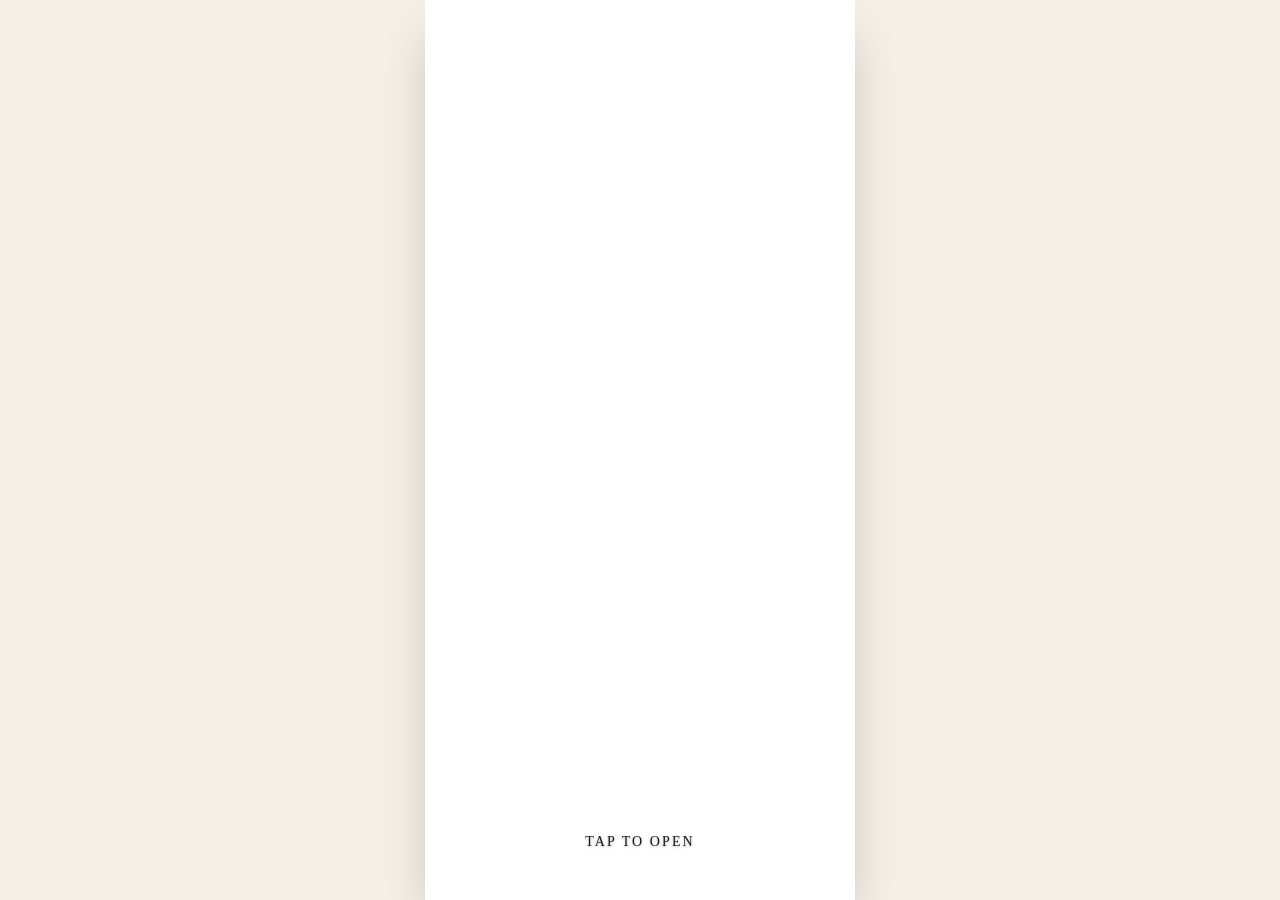
==== commit b5b8b6bd: "Fix UI paths and mobile responsiveness for GitHub pages" ====
--- a/index.html
+++ b/index.html
@@ -4,42 +4,112 @@
     <meta http-equiv="Content-Type" content="text/html; charset=UTF-8">
     <script>
       // Detect base path: if on GitHub Pages, use repository name subdirectory; otherwise use root
-      const base = window.location.hostname.includes('github.io') ? '/wedding-Invitation/' : '/';
-      document.write('<base href="' + base + '">');
+      (function() {
+        var base = window.location.hostname.includes('github.io') ? '/wedding-Invitation/' : '/';
+        document.write('<base href="' + base + '">');
 
-      // SPA Routing Fix - ensures React Router knows how to serve /invite/... paths
-      (function() {
-        const path = window.location.pathname;
-        if (path === base || path.endsWith('index.html')) {
-          const targetPath = base + 'invite/demo-981d24';
+        // SPA Routing Fix - ensures React Router knows how to serve /invite/... paths
+        var path = window.location.pathname;
+        if (path === base || path === base.slice(0, -1) || path.endsWith('index.html') || path === '/') {
+          var targetPath = base + 'invite/demo-981d24';
           window.history.replaceState({}, '', targetPath);
         }
       })();
     </script>
     
-    <meta name="viewport" content="width=device-width, initial-scale=1.0">
+    <meta name="viewport" content="width=device-width, initial-scale=1.0, maximum-scale=1.0, user-scalable=no">
     <meta http-equiv="Cache-Control" content="no-cache, no-store, must-revalidate">
     <meta http-equiv="Pragma" content="no-cache">
     <meta http-equiv="Expires" content="0">
-    <link rel="icon" type="image/x-icon" href="/assets/favicon.ico">
-    <link rel="icon" type="image/svg+xml" href="/assets/favicon.ico">
-    <link rel="apple-touch-icon" href="/assets/favicon.ico">
-    <title>Our Wedding Invitation</title>
-    <meta name="description" content="You are cordially invited to celebrate our special day with us.">
+    <link rel="icon" type="image/x-icon" href="assets/favicon.ico">
+    <link rel="icon" type="image/svg+xml" href="assets/favicon.ico">
+    <link rel="apple-touch-icon" href="assets/favicon.ico">
+    <title>Ahmed & Hagar — Wedding Invitation</title>
+    <meta name="description" content="You are cordially invited to celebrate the wedding of Ahmed & Hagar. July 9, 2026.">
     <meta name="author" content="Ahmed & Hagar">
 
     <!-- Load Local Wedding Invitation Configuration -->
-    <script src="/assets/invitation-config.js"></script>
+    <script src="assets/invitation-config.js"></script>
 
     <!-- Google Fonts -->
     <link rel="preconnect" href="https://fonts.googleapis.com/">
     <link rel="preconnect" href="https://fonts.gstatic.com/" crossorigin="">
-    <link href="/assets/css2" rel="stylesheet">
-    <link rel="stylesheet" as="style" href="/assets/css2(1)" onload="this.onload=null;this.rel='stylesheet'">
+    <link href="assets/css2" rel="stylesheet">
+    <link rel="stylesheet" as="style" href="assets/css2(1)" onload="this.onload=null;this.rel='stylesheet'">
     <noscript><link href="https://fonts.googleapis.com/css2?family=Alex+Brush&family=Cinzel:wght@400;500;600&family=Cormorant+Garamond:ital,wght@0,400;0,500;0,600;1,400;1,500&family=Dancing+Script:wght@400;500;600&family=Great+Vibes&family=Libre+Baskerville:ital,wght@0,400;0,700;1,400&family=Lora:ital,wght@0,400;0,500;0,600;1,400;1,500&family=Merriweather:ital,wght@0,300;0,400;0,700;1,300;1,400&display=swap" rel="stylesheet"></noscript>
 
-    <script type="module" crossorigin="" src="/assets/index--6NqYhMF.js"></script>
-    <link rel="stylesheet" crossorigin="" href="/assets/index-CdUtDg8Z.css">
+    <script type="module" crossorigin="" src="assets/index--6NqYhMF.js"></script>
+    <link rel="stylesheet" crossorigin="" href="assets/index-CdUtDg8Z.css">
+
+    <style>
+      /* Responsive cover: fill the viewport height on any device */
+      .cover-screen {
+        height: 100dvh;
+        min-height: 100dvh;
+        width: 100%;
+        position: relative;
+        overflow: hidden;
+        background-color: #fff;
+      }
+      /* Tap-to-open overlay covers the entire screen so tapping anywhere works */
+      .opening-overlay {
+        position: absolute;
+        inset: 0;
+        z-index: 50;
+        cursor: pointer;
+        display: flex;
+        flex-direction: column;
+        align-items: center;
+        justify-content: flex-end;
+        padding-bottom: 3rem;
+      }
+      .opening-overlay video {
+        position: absolute;
+        inset: 0;
+        width: 100%;
+        height: 100%;
+        object-fit: cover;
+      }
+      .tap-label {
+        position: relative;
+        z-index: 10;
+        font-family: 'Cinzel', serif;
+        font-size: 0.875rem;
+        letter-spacing: 0.15em;
+        text-transform: uppercase;
+        color: #1a1a1a;
+        text-shadow: 0 1px 3px rgba(0,0,0,0.3);
+        animation: tapPulse 2s ease-in-out infinite;
+      }
+      @keyframes tapPulse {
+        0%, 100% { opacity: 1; }
+        50% { opacity: 0.5; }
+      }
+      /* Ensure the wrapper fills the phone viewport properly */
+      .invitation-wrapper {
+        min-height: 100dvh;
+        background-color: #f5f0e6;
+        display: flex;
+        justify-content: center;
+        overflow-x: hidden;
+      }
+      .invitation-card {
+        background: #fff;
+        position: relative;
+        box-shadow: 0 25px 50px -12px rgba(0,0,0,0.25);
+        overflow: hidden;
+        width: min(100vw, 430px);
+        min-height: 100dvh;
+        max-width: 430px;
+      }
+      /* On phones narrower than 430px, go full width with no max constraint */
+      @media (max-width: 430px) {
+        .invitation-card {
+          width: 100vw;
+          max-width: 100vw;
+        }
+      }
+    </style>
 </head>
 
 <body>
@@ -48,21 +118,22 @@
         <ol tabindex="-1" class="fixed top-0 z-[100] flex max-h-screen w-full flex-col-reverse p-4 sm:bottom-0 sm:right-0 sm:top-auto sm:flex-col md:max-w-[420px]"></ol>
       </div>
       <section aria-label="Notifications alt+T" tabindex="-1" aria-live="polite" aria-relevant="additions text" aria-atomic="false"></section>
-      <div class="min-h-[100dvh] bg-[#f5f0e6] flex justify-center overflow-x-hidden">
-        <div class="bg-background relative shadow-2xl overflow-hidden" style="opacity: 1; font-family: 'Cinzel Decorative'; width: min(100vw, 390px); min-height: 100dvh; max-width: 390px;">
-          <div class="w-full overflow-hidden relative" style="height: 844px; background-color: rgb(255, 255, 255);">
+      <div class="invitation-wrapper">
+        <div class="invitation-card" style="opacity: 1; font-family: 'Cinzel Decorative';">
+          <div class="cover-screen">
+            <!-- Background video layer (hidden until envelope opens) -->
             <div class="absolute inset-0 overflow-hidden" style="opacity: 0; transition: opacity 700ms ease-in; z-index: -1;">
-              <video src="./assets/palm-zoom-theme-CXFg41UQ.mp4" class="absolute inset-0 w-full h-full" playsinline="" loop="" preload="auto" style="object-fit: cover;"></video>
+              <video src="assets/palm-zoom-theme-CXFg41UQ.mp4" class="absolute inset-0 w-full h-full" playsinline="" loop="" preload="auto" style="object-fit: cover;"></video>
               <div class="absolute inset-0" style="background-color: rgba(0, 0, 0, 0.1);"></div>
             </div>
+            <!-- Gradient fallback -->
             <div class="absolute inset-0 transition-opacity duration-500" style="opacity: 0; background: linear-gradient(135deg, rgb(245, 240, 230) 0%, rgb(235, 229, 217) 25%, rgb(232, 226, 213) 50%, rgb(240, 234, 217) 75%, rgb(245, 240, 230) 100%);">
               <div class="absolute inset-0" style="background-image: url(&quot;data:image/svg+xml,%3Csvg viewBox='0 0 200 200' xmlns='http://www.w3.org/2000/svg'%3E%3Cfilter id='noise'%3E%3CfeTurbulence type='fractalNoise' baseFrequency='0.65' numOctaves='3' stitchTiles='stitch'/%3E%3C/filter%3E%3Crect width='100%25' height='100%25' filter='url(%23noise)'/%3E%3C/svg%3E&quot;); opacity: 0.05; mix-blend-mode: multiply;"></div>
             </div>
-            <div class="absolute inset-0 overflow-hidden" style="opacity: 1; transition: opacity 0.3s; z-index: 50; pointer-events: auto; background-color: transparent;">
-              <video src="./assets/opening-animation.mp4" class="absolute inset-0 w-full h-full object-cover cursor-pointer" playsinline="" preload="auto" style="opacity: 1;"></video>
-              <div class="absolute bottom-12 left-0 right-0 flex justify-center z-10" style="opacity: 1;">
-                <p class="text-sm tracking-widest uppercase" style="color: rgb(26, 26, 26); font-family: Cinzel; text-shadow: rgba(0, 0, 0, 0.3) 0px 1px 3px;">Tap to open</p>
-              </div>
+            <!-- Opening animation overlay — clickable everywhere -->
+            <div class="opening-overlay" style="opacity: 1; transition: opacity 0.3s; pointer-events: auto; background-color: transparent;">
+              <video src="assets/opening-animation.mp4" playsinline="" preload="auto" style="opacity: 1;"></video>
+              <p class="tap-label">Tap to open</p>
             </div>
           </div>
         </div>
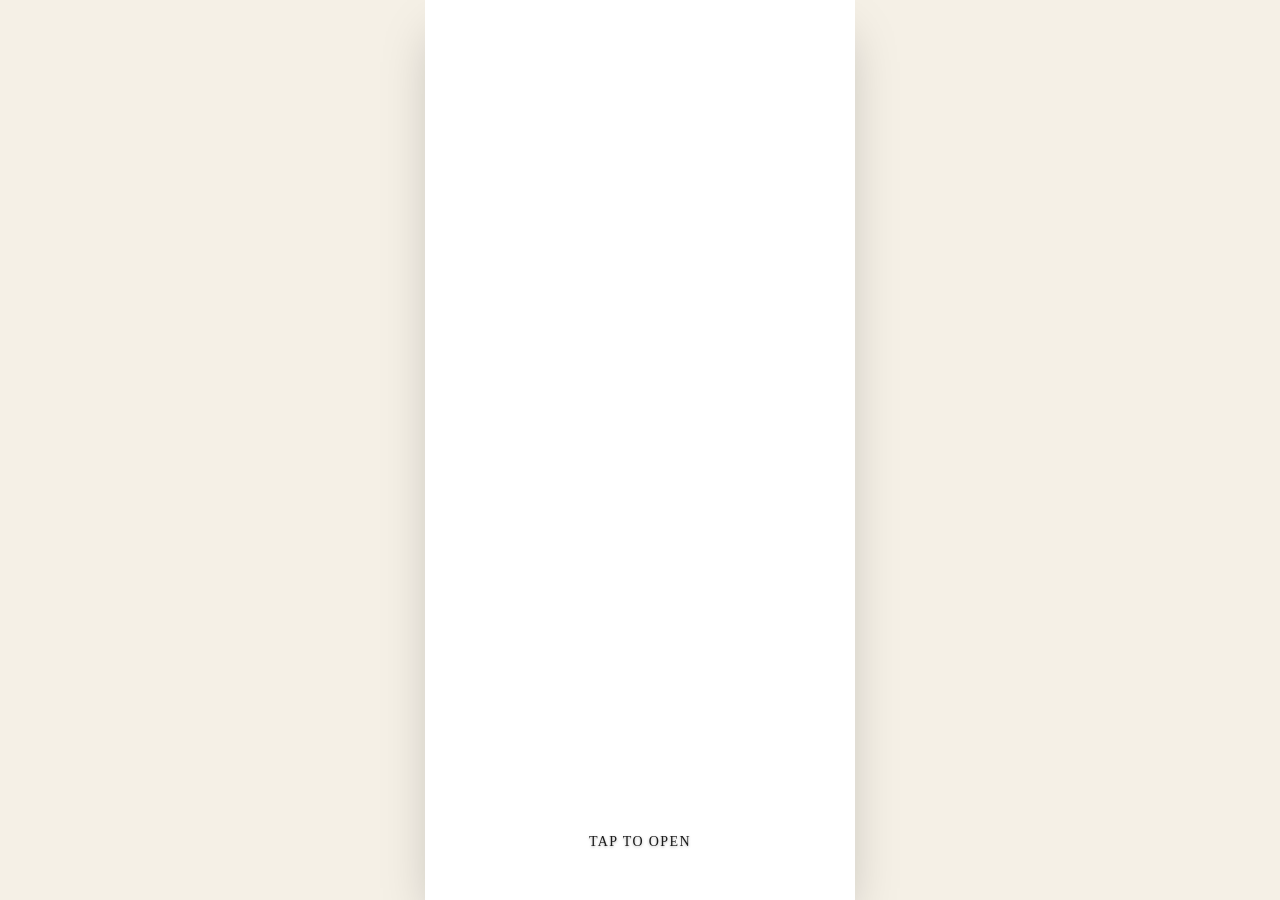
==== commit 9a5950b0: "Restore original hydration DOM structure with inline style fixes for UI" ====
--- a/index.html
+++ b/index.html
@@ -4,28 +4,28 @@
     <meta http-equiv="Content-Type" content="text/html; charset=UTF-8">
     <script>
       // Detect base path: if on GitHub Pages, use repository name subdirectory; otherwise use root
+      const base = window.location.hostname.includes('github.io') ? '/wedding-Invitation/' : '/';
+      document.write('<base href="' + base + '">');
+
+      // SPA Routing Fix - ensures React Router knows how to serve /invite/... paths
       (function() {
-        var base = window.location.hostname.includes('github.io') ? '/wedding-Invitation/' : '/';
-        document.write('<base href="' + base + '">');
-
-        // SPA Routing Fix - ensures React Router knows how to serve /invite/... paths
-        var path = window.location.pathname;
-        if (path === base || path === base.slice(0, -1) || path.endsWith('index.html') || path === '/') {
-          var targetPath = base + 'invite/demo-981d24';
+        const path = window.location.pathname;
+        if (path === base || path.endsWith('index.html')) {
+          const targetPath = base + 'invite/demo-981d24';
           window.history.replaceState({}, '', targetPath);
         }
       })();
     </script>
     
-    <meta name="viewport" content="width=device-width, initial-scale=1.0, maximum-scale=1.0, user-scalable=no">
+    <meta name="viewport" content="width=device-width, initial-scale=1.0">
     <meta http-equiv="Cache-Control" content="no-cache, no-store, must-revalidate">
     <meta http-equiv="Pragma" content="no-cache">
     <meta http-equiv="Expires" content="0">
     <link rel="icon" type="image/x-icon" href="assets/favicon.ico">
     <link rel="icon" type="image/svg+xml" href="assets/favicon.ico">
     <link rel="apple-touch-icon" href="assets/favicon.ico">
-    <title>Ahmed & Hagar — Wedding Invitation</title>
-    <meta name="description" content="You are cordially invited to celebrate the wedding of Ahmed & Hagar. July 9, 2026.">
+    <title>Our Wedding Invitation</title>
+    <meta name="description" content="You are cordially invited to celebrate our special day with us.">
     <meta name="author" content="Ahmed & Hagar">
 
     <!-- Load Local Wedding Invitation Configuration -->
@@ -40,76 +40,6 @@
 
     <script type="module" crossorigin="" src="assets/index--6NqYhMF.js"></script>
     <link rel="stylesheet" crossorigin="" href="assets/index-CdUtDg8Z.css">
-
-    <style>
-      /* Responsive cover: fill the viewport height on any device */
-      .cover-screen {
-        height: 100dvh;
-        min-height: 100dvh;
-        width: 100%;
-        position: relative;
-        overflow: hidden;
-        background-color: #fff;
-      }
-      /* Tap-to-open overlay covers the entire screen so tapping anywhere works */
-      .opening-overlay {
-        position: absolute;
-        inset: 0;
-        z-index: 50;
-        cursor: pointer;
-        display: flex;
-        flex-direction: column;
-        align-items: center;
-        justify-content: flex-end;
-        padding-bottom: 3rem;
-      }
-      .opening-overlay video {
-        position: absolute;
-        inset: 0;
-        width: 100%;
-        height: 100%;
-        object-fit: cover;
-      }
-      .tap-label {
-        position: relative;
-        z-index: 10;
-        font-family: 'Cinzel', serif;
-        font-size: 0.875rem;
-        letter-spacing: 0.15em;
-        text-transform: uppercase;
-        color: #1a1a1a;
-        text-shadow: 0 1px 3px rgba(0,0,0,0.3);
-        animation: tapPulse 2s ease-in-out infinite;
-      }
-      @keyframes tapPulse {
-        0%, 100% { opacity: 1; }
-        50% { opacity: 0.5; }
-      }
-      /* Ensure the wrapper fills the phone viewport properly */
-      .invitation-wrapper {
-        min-height: 100dvh;
-        background-color: #f5f0e6;
-        display: flex;
-        justify-content: center;
-        overflow-x: hidden;
-      }
-      .invitation-card {
-        background: #fff;
-        position: relative;
-        box-shadow: 0 25px 50px -12px rgba(0,0,0,0.25);
-        overflow: hidden;
-        width: min(100vw, 430px);
-        min-height: 100dvh;
-        max-width: 430px;
-      }
-      /* On phones narrower than 430px, go full width with no max constraint */
-      @media (max-width: 430px) {
-        .invitation-card {
-          width: 100vw;
-          max-width: 100vw;
-        }
-      }
-    </style>
 </head>
 
 <body>
@@ -118,22 +48,21 @@
         <ol tabindex="-1" class="fixed top-0 z-[100] flex max-h-screen w-full flex-col-reverse p-4 sm:bottom-0 sm:right-0 sm:top-auto sm:flex-col md:max-w-[420px]"></ol>
       </div>
       <section aria-label="Notifications alt+T" tabindex="-1" aria-live="polite" aria-relevant="additions text" aria-atomic="false"></section>
-      <div class="invitation-wrapper">
-        <div class="invitation-card" style="opacity: 1; font-family: 'Cinzel Decorative';">
-          <div class="cover-screen">
-            <!-- Background video layer (hidden until envelope opens) -->
+      <div class="min-h-[100dvh] bg-[#f5f0e6] flex justify-center overflow-x-hidden">
+        <div class="bg-background relative shadow-2xl overflow-hidden" style="opacity: 1; font-family: 'Cinzel Decorative'; width: 100%; min-height: 100dvh; max-width: 430px;">
+          <div class="w-full overflow-hidden relative" style="height: 100dvh; background-color: rgb(255, 255, 255);">
             <div class="absolute inset-0 overflow-hidden" style="opacity: 0; transition: opacity 700ms ease-in; z-index: -1;">
               <video src="assets/palm-zoom-theme-CXFg41UQ.mp4" class="absolute inset-0 w-full h-full" playsinline="" loop="" preload="auto" style="object-fit: cover;"></video>
               <div class="absolute inset-0" style="background-color: rgba(0, 0, 0, 0.1);"></div>
             </div>
-            <!-- Gradient fallback -->
             <div class="absolute inset-0 transition-opacity duration-500" style="opacity: 0; background: linear-gradient(135deg, rgb(245, 240, 230) 0%, rgb(235, 229, 217) 25%, rgb(232, 226, 213) 50%, rgb(240, 234, 217) 75%, rgb(245, 240, 230) 100%);">
               <div class="absolute inset-0" style="background-image: url(&quot;data:image/svg+xml,%3Csvg viewBox='0 0 200 200' xmlns='http://www.w3.org/2000/svg'%3E%3Cfilter id='noise'%3E%3CfeTurbulence type='fractalNoise' baseFrequency='0.65' numOctaves='3' stitchTiles='stitch'/%3E%3C/filter%3E%3Crect width='100%25' height='100%25' filter='url(%23noise)'/%3E%3C/svg%3E&quot;); opacity: 0.05; mix-blend-mode: multiply;"></div>
             </div>
-            <!-- Opening animation overlay — clickable everywhere -->
-            <div class="opening-overlay" style="opacity: 1; transition: opacity 0.3s; pointer-events: auto; background-color: transparent;">
-              <video src="assets/opening-animation.mp4" playsinline="" preload="auto" style="opacity: 1;"></video>
-              <p class="tap-label">Tap to open</p>
+            <div class="absolute inset-0 overflow-hidden" style="opacity: 1; transition: opacity 0.3s; z-index: 50; pointer-events: auto; background-color: transparent;">
+              <video src="assets/opening-animation.mp4" class="absolute inset-0 w-full h-full object-cover cursor-pointer" playsinline="" preload="auto" style="opacity: 1;"></video>
+              <div class="absolute bottom-12 left-0 right-0 flex justify-center z-10" style="opacity: 1;">
+                <p class="text-sm tracking-widest uppercase" style="color: rgb(26, 26, 26); font-family: Cinzel; text-shadow: rgba(0, 0, 0, 0.3) 0px 1px 3px;">Tap to open</p>
+              </div>
             </div>
           </div>
         </div>
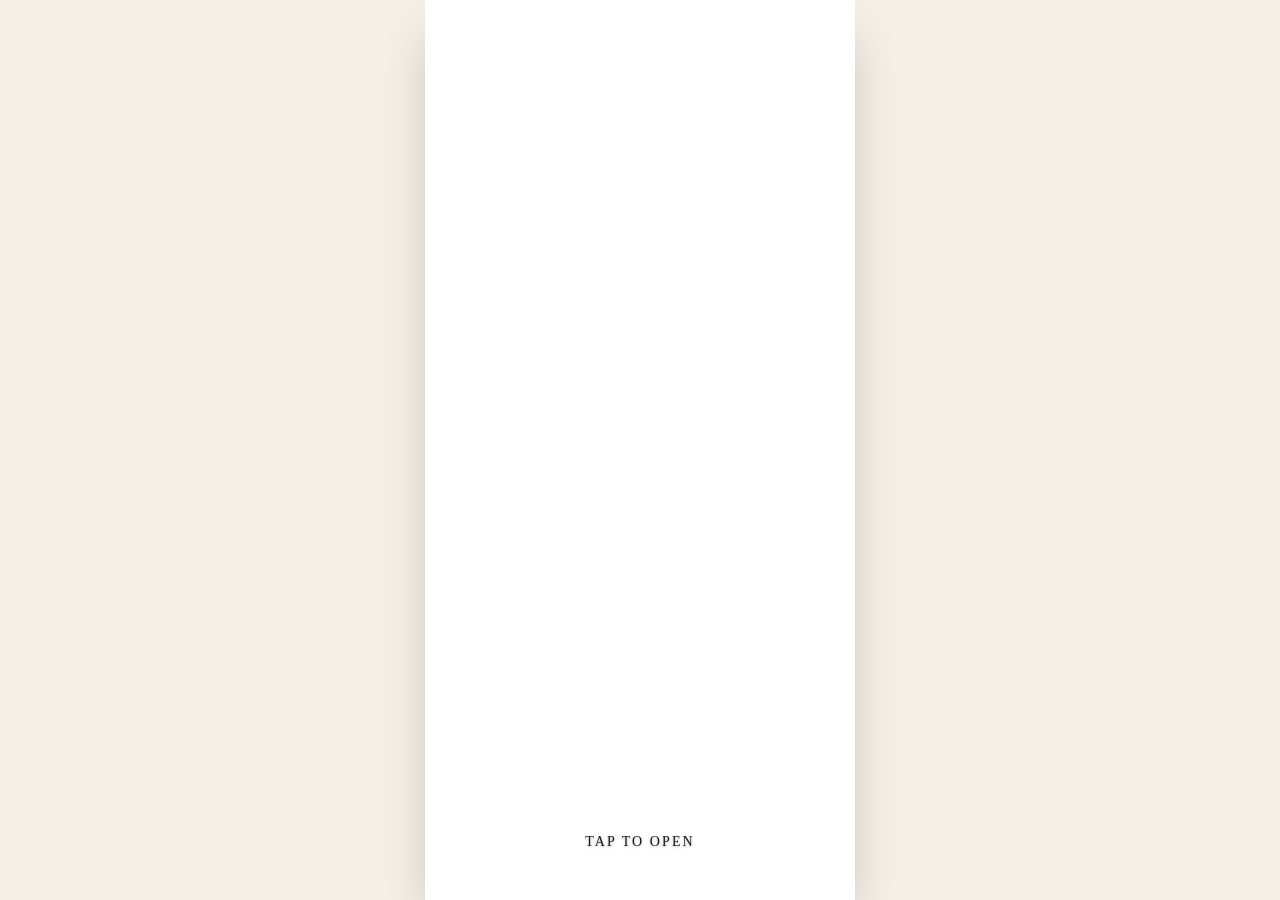
==== commit c2cf588f: "Fix React hydration: perfectly match React bundle DOM generation and patch absolute asset paths in J" ====
--- a/index.html
+++ b/index.html
@@ -4,28 +4,28 @@
     <meta http-equiv="Content-Type" content="text/html; charset=UTF-8">
     <script>
       // Detect base path: if on GitHub Pages, use repository name subdirectory; otherwise use root
-      const base = window.location.hostname.includes('github.io') ? '/wedding-Invitation/' : '/';
-      document.write('<base href="' + base + '">');
+      (function() {
+        var base = window.location.hostname.includes('github.io') ? '/wedding-Invitation/' : '/';
+        document.write('<base href="' + base + '">');
 
-      // SPA Routing Fix - ensures React Router knows how to serve /invite/... paths
-      (function() {
-        const path = window.location.pathname;
-        if (path === base || path.endsWith('index.html')) {
-          const targetPath = base + 'invite/demo-981d24';
+        // SPA Routing Fix - ensures React Router knows how to serve /invite/... paths
+        var path = window.location.pathname;
+        if (path === base || path === base.slice(0, -1) || path.endsWith('index.html') || path === '/') {
+          var targetPath = base + 'invite/demo-981d24';
           window.history.replaceState({}, '', targetPath);
         }
       })();
     </script>
     
-    <meta name="viewport" content="width=device-width, initial-scale=1.0">
+    <meta name="viewport" content="width=device-width, initial-scale=1.0, maximum-scale=1.0, user-scalable=no">
     <meta http-equiv="Cache-Control" content="no-cache, no-store, must-revalidate">
     <meta http-equiv="Pragma" content="no-cache">
     <meta http-equiv="Expires" content="0">
     <link rel="icon" type="image/x-icon" href="assets/favicon.ico">
     <link rel="icon" type="image/svg+xml" href="assets/favicon.ico">
     <link rel="apple-touch-icon" href="assets/favicon.ico">
-    <title>Our Wedding Invitation</title>
-    <meta name="description" content="You are cordially invited to celebrate our special day with us.">
+    <title>Ahmed & Hagar — Wedding Invitation</title>
+    <meta name="description" content="You are cordially invited to celebrate the wedding of Ahmed & Hagar. July 9, 2026.">
     <meta name="author" content="Ahmed & Hagar">
 
     <!-- Load Local Wedding Invitation Configuration -->
@@ -40,6 +40,76 @@
 
     <script type="module" crossorigin="" src="assets/index--6NqYhMF.js"></script>
     <link rel="stylesheet" crossorigin="" href="assets/index-CdUtDg8Z.css">
+
+    <style>
+      /* Responsive cover: fill the viewport height on any device */
+      .cover-screen {
+        height: 100dvh;
+        min-height: 100dvh;
+        width: 100%;
+        position: relative;
+        overflow: hidden;
+        background-color: #fff;
+      }
+      /* Tap-to-open overlay covers the entire screen so tapping anywhere works */
+      .opening-overlay {
+        position: absolute;
+        inset: 0;
+        z-index: 50;
+        cursor: pointer;
+        display: flex;
+        flex-direction: column;
+        align-items: center;
+        justify-content: flex-end;
+        padding-bottom: 3rem;
+      }
+      .opening-overlay video {
+        position: absolute;
+        inset: 0;
+        width: 100%;
+        height: 100%;
+        object-fit: cover;
+      }
+      .tap-label {
+        position: relative;
+        z-index: 10;
+        font-family: 'Cinzel', serif;
+        font-size: 0.875rem;
+        letter-spacing: 0.15em;
+        text-transform: uppercase;
+        color: #1a1a1a;
+        text-shadow: 0 1px 3px rgba(0,0,0,0.3);
+        animation: tapPulse 2s ease-in-out infinite;
+      }
+      @keyframes tapPulse {
+        0%, 100% { opacity: 1; }
+        50% { opacity: 0.5; }
+      }
+      /* Ensure the wrapper fills the phone viewport properly */
+      .invitation-wrapper {
+        min-height: 100dvh;
+        background-color: #f5f0e6;
+        display: flex;
+        justify-content: center;
+        overflow-x: hidden;
+      }
+      .invitation-card {
+        background: #fff;
+        position: relative;
+        box-shadow: 0 25px 50px -12px rgba(0,0,0,0.25);
+        overflow: hidden;
+        width: min(100vw, 430px);
+        min-height: 100dvh;
+        max-width: 430px;
+      }
+      /* On phones narrower than 430px, go full width with no max constraint */
+      @media (max-width: 430px) {
+        .invitation-card {
+          width: 100vw;
+          max-width: 100vw;
+        }
+      }
+    </style>
 </head>
 
 <body>
@@ -48,21 +118,22 @@
         <ol tabindex="-1" class="fixed top-0 z-[100] flex max-h-screen w-full flex-col-reverse p-4 sm:bottom-0 sm:right-0 sm:top-auto sm:flex-col md:max-w-[420px]"></ol>
       </div>
       <section aria-label="Notifications alt+T" tabindex="-1" aria-live="polite" aria-relevant="additions text" aria-atomic="false"></section>
-      <div class="min-h-[100dvh] bg-[#f5f0e6] flex justify-center overflow-x-hidden">
-        <div class="bg-background relative shadow-2xl overflow-hidden" style="opacity: 1; font-family: 'Cinzel Decorative'; width: 100%; min-height: 100dvh; max-width: 430px;">
-          <div class="w-full overflow-hidden relative" style="height: 100dvh; background-color: rgb(255, 255, 255);">
+      <div class="invitation-wrapper">
+        <div class="invitation-card" style="opacity: 1; font-family: 'Cinzel Decorative';">
+          <div class="cover-screen">
+            <!-- Background video layer (hidden until envelope opens) -->
             <div class="absolute inset-0 overflow-hidden" style="opacity: 0; transition: opacity 700ms ease-in; z-index: -1;">
               <video src="assets/palm-zoom-theme-CXFg41UQ.mp4" class="absolute inset-0 w-full h-full" playsinline="" loop="" preload="auto" style="object-fit: cover;"></video>
               <div class="absolute inset-0" style="background-color: rgba(0, 0, 0, 0.1);"></div>
             </div>
+            <!-- Gradient fallback -->
             <div class="absolute inset-0 transition-opacity duration-500" style="opacity: 0; background: linear-gradient(135deg, rgb(245, 240, 230) 0%, rgb(235, 229, 217) 25%, rgb(232, 226, 213) 50%, rgb(240, 234, 217) 75%, rgb(245, 240, 230) 100%);">
               <div class="absolute inset-0" style="background-image: url(&quot;data:image/svg+xml,%3Csvg viewBox='0 0 200 200' xmlns='http://www.w3.org/2000/svg'%3E%3Cfilter id='noise'%3E%3CfeTurbulence type='fractalNoise' baseFrequency='0.65' numOctaves='3' stitchTiles='stitch'/%3E%3C/filter%3E%3Crect width='100%25' height='100%25' filter='url(%23noise)'/%3E%3C/svg%3E&quot;); opacity: 0.05; mix-blend-mode: multiply;"></div>
             </div>
-            <div class="absolute inset-0 overflow-hidden" style="opacity: 1; transition: opacity 0.3s; z-index: 50; pointer-events: auto; background-color: transparent;">
-              <video src="assets/opening-animation.mp4" class="absolute inset-0 w-full h-full object-cover cursor-pointer" playsinline="" preload="auto" style="opacity: 1;"></video>
-              <div class="absolute bottom-12 left-0 right-0 flex justify-center z-10" style="opacity: 1;">
-                <p class="text-sm tracking-widest uppercase" style="color: rgb(26, 26, 26); font-family: Cinzel; text-shadow: rgba(0, 0, 0, 0.3) 0px 1px 3px;">Tap to open</p>
-              </div>
+            <!-- Opening animation overlay — clickable everywhere -->
+            <div class="opening-overlay" style="opacity: 1; transition: opacity 0.3s; pointer-events: auto; background-color: transparent;">
+              <video src="assets/opening-animation.mp4" playsinline="" preload="auto" style="opacity: 1;"></video>
+              <p class="tap-label">Tap to open</p>
             </div>
           </div>
         </div>
